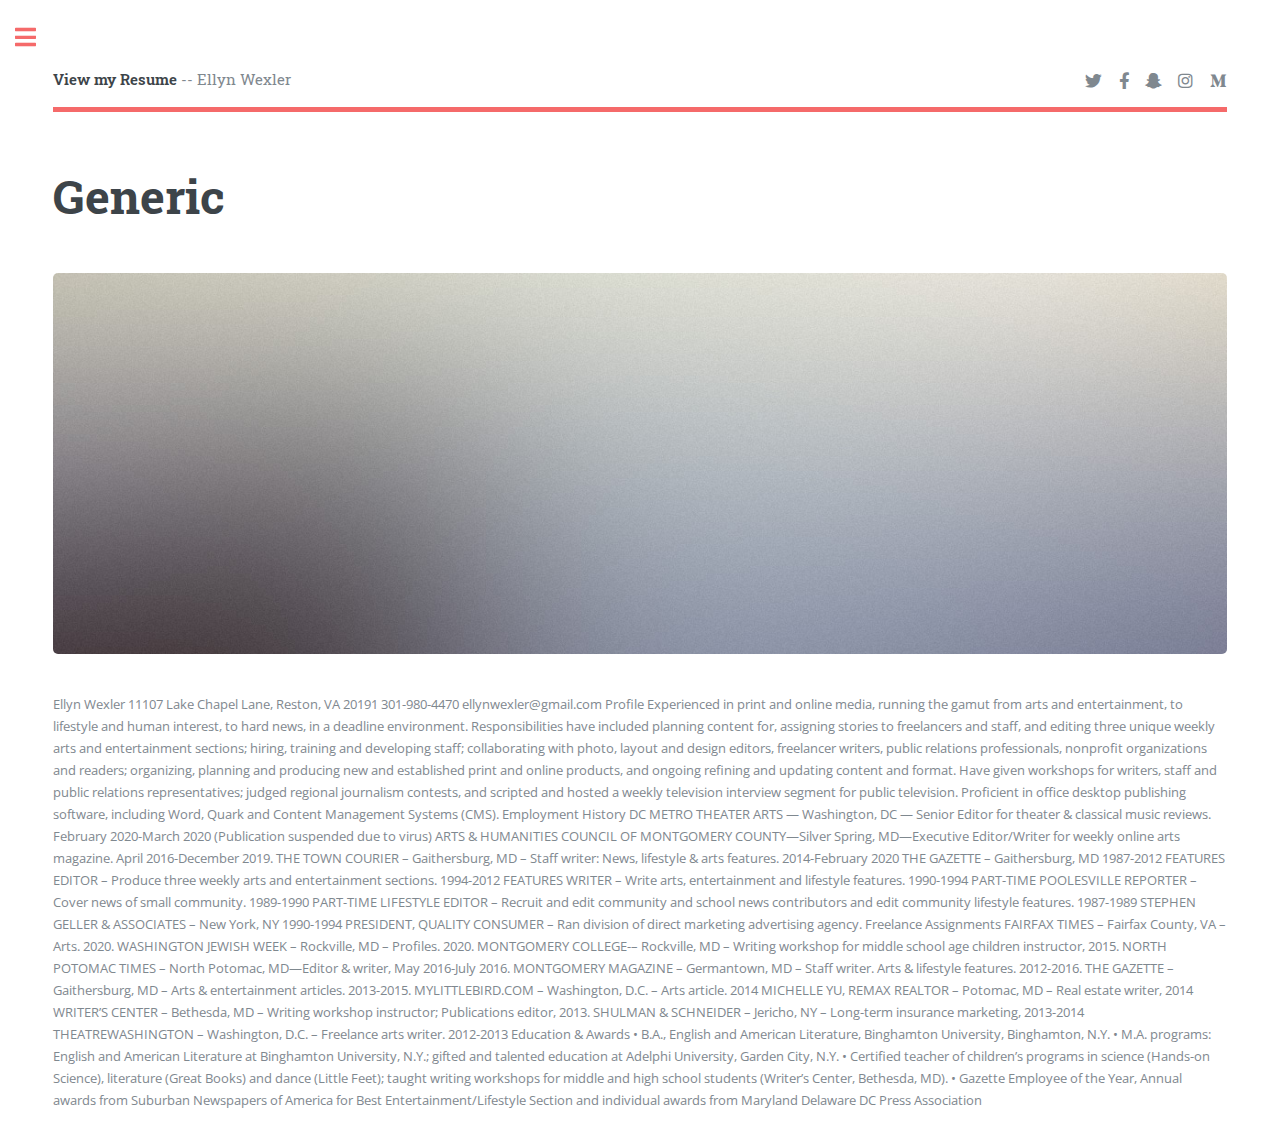
==== resume.html @ f00d59fd "add resume.html" ====
<!DOCTYPE HTML>
<!--
	Editorial by HTML5 UP
	html5up.net | @ajlkn
	Free for personal and commercial use under the CCA 3.0 license (html5up.net/license)
-->
<html>
	<head>
		<title>Ellyn Wexler's Resume</title>
		<meta charset="utf-8" />
		<meta name="viewport" content="width=device-width, initial-scale=1, user-scalable=no" />
		<link rel="stylesheet" href="assets/css/main.css" />
	</head>
	<body class="is-preload">

		<!-- Wrapper -->
			<div id="wrapper">

				<!-- Main -->
					<div id="main">
						<div class="inner">

							<!-- Header -->
								<header id="header">
									<a href="index.html" class="logo"><strong>View my Resume</strong> -- Ellyn Wexler</a>
									<ul class="icons">
										<li><a href="#" class="icon brands fa-twitter"><span class="label">Twitter</span></a></li>
										<li><a href="#" class="icon brands fa-facebook-f"><span class="label">Facebook</span></a></li>
										<li><a href="#" class="icon brands fa-snapchat-ghost"><span class="label">Snapchat</span></a></li>
										<li><a href="#" class="icon brands fa-instagram"><span class="label">Instagram</span></a></li>
										<li><a href="#" class="icon brands fa-medium-m"><span class="label">Medium</span></a></li>
									</ul>
								</header>

							<!-- Content -->
								<section>
									<header class="main">
										<h1>Generic</h1>
									</header>

									<span class="image main"><img src="images/pic11.jpg" alt="" /></span>

									Ellyn Wexler
									11107 Lake Chapel Lane, Reston, VA 20191
									301-980-4470
									ellynwexler@gmail.com

									Profile
									Experienced in print and online media, running the gamut from arts and entertainment, to lifestyle and human interest, to hard news, in a deadline environment. Responsibilities have included planning content for, assigning stories to freelancers and staff, and editing three unique weekly arts and entertainment sections; hiring, training and developing staff; collaborating with photo, layout and design editors, freelancer writers, public relations professionals, nonprofit organizations and readers; organizing, planning and producing new and established print and online products, and ongoing refining and updating content and format. Have given workshops for writers, staff and public relations representatives; judged regional journalism contests, and scripted and hosted a weekly television interview segment for public television. Proficient in office desktop publishing software, including Word, Quark and Content Management Systems (CMS). 
									Employment History
									DC METRO THEATER ARTS — Washington, DC — Senior Editor for theater & classical music reviews. February 2020-March 2020 (Publication suspended due to virus)
									ARTS & HUMANITIES COUNCIL OF MONTGOMERY COUNTY—Silver Spring, MD—Executive Editor/Writer for weekly online arts magazine. April 2016-December 2019.
									THE TOWN COURIER – Gaithersburg, MD – Staff writer: News, lifestyle & arts features. 2014-February 2020
									THE GAZETTE – Gaithersburg, MD 1987-2012 
									FEATURES EDITOR – Produce three weekly arts and entertainment sections. 1994-2012
									FEATURES WRITER – Write arts, entertainment and lifestyle features. 1990-1994
									PART-TIME POOLESVILLE REPORTER – Cover news of small community. 1989-1990
									PART-TIME LIFESTYLE EDITOR – Recruit and edit community and school news contributors and edit community lifestyle features. 1987-1989
									STEPHEN GELLER & ASSOCIATES – New York, NY 1990-1994 
									PRESIDENT, QUALITY CONSUMER – Ran division of direct marketing advertising agency.

									Freelance Assignments
									FAIRFAX TIMES – Fairfax County, VA – Arts. 2020.
									WASHINGTON JEWISH WEEK – Rockville, MD – Profiles. 2020.
									MONTGOMERY COLLEGE-– Rockville, MD – Writing workshop for middle school age children instructor, 2015.
									NORTH POTOMAC TIMES – North Potomac, MD—Editor & writer, May 2016-July 2016.
									MONTGOMERY MAGAZINE – Germantown, MD – Staff writer. Arts & lifestyle features. 2012-2016.
									THE GAZETTE – Gaithersburg, MD – Arts & entertainment articles. 2013-2015.
									MYLITTLEBIRD.COM – Washington, D.C. – Arts article. 2014
									MICHELLE YU, REMAX REALTOR – Potomac, MD – Real estate writer, 2014
									WRITER’S CENTER – Bethesda, MD – Writing workshop instructor; Publications editor, 2013.
									SHULMAN & SCHNEIDER – Jericho, NY – Long-term insurance marketing, 2013-2014
									THEATREWASHINGTON – Washington, D.C. – Freelance arts writer. 2012-2013

									Education & Awards
									•	B.A., English and American Literature, Binghamton University, Binghamton, N.Y.
									•	M.A. programs: English and American Literature at Binghamton University, N.Y.; gifted and talented education at Adelphi University, Garden City, N.Y.
									•	Certified teacher of children’s programs in science (Hands-on Science), literature (Great Books) and dance (Little Feet); taught writing workshops for middle and high school students (Writer’s Center, Bethesda, MD).
									•	Gazette Employee of the Year, Annual awards from Suburban Newspapers of America for Best Entertainment/Lifestyle Section and individual awards from Maryland Delaware DC Press Association 

								</section>

						</div>
					</div>

				<!-- Sidebar -->
					<div id="sidebar">
						<div class="inner">

							<!-- Search -->
								<section id="search" class="alt">
									<form method="post" action="#">
										<input type="text" name="query" id="query" placeholder="Search" />
									</form>
								</section>

							<!-- Menu -->
								<nav id="menu">
									<header class="major">
										<h2>Menu</h2>
									</header>
									<ul>
										<li><a href="index.html">Homepage</a></li>
										<li><a href="generic.html">Generic</a></li>
										<li><a href="elements.html">Elements</a></li>
										<li>
											<span class="opener">Submenu</span>
											<ul>
												<li><a href="#">Lorem Dolor</a></li>
												<li><a href="#">Ipsum Adipiscing</a></li>
												<li><a href="#">Tempus Magna</a></li>
												<li><a href="#">Feugiat Veroeros</a></li>
											</ul>
										</li>
										<li><a href="#">Etiam Dolore</a></li>
										<li><a href="#">Adipiscing</a></li>
										<li>
											<span class="opener">Another Submenu</span>
											<ul>
												<li><a href="#">Lorem Dolor</a></li>
												<li><a href="#">Ipsum Adipiscing</a></li>
												<li><a href="#">Tempus Magna</a></li>
												<li><a href="#">Feugiat Veroeros</a></li>
											</ul>
										</li>
										<li><a href="#">Maximus Erat</a></li>
										<li><a href="#">Sapien Mauris</a></li>
										<li><a href="#">Amet Lacinia</a></li>
									</ul>
								</nav>

							<!-- Section -->
								<section>
									<header class="major">
										<h2>Ante interdum</h2>
									</header>
									<div class="mini-posts">
										<article>
											<a href="#" class="image"><img src="images/pic07.jpg" alt="" /></a>
											<p>Aenean ornare velit lacus, ac varius enim lorem ullamcorper dolore aliquam.</p>
										</article>
										<article>
											<a href="#" class="image"><img src="images/pic08.jpg" alt="" /></a>
											<p>Aenean ornare velit lacus, ac varius enim lorem ullamcorper dolore aliquam.</p>
										</article>
										<article>
											<a href="#" class="image"><img src="images/pic09.jpg" alt="" /></a>
											<p>Aenean ornare velit lacus, ac varius enim lorem ullamcorper dolore aliquam.</p>
										</article>
									</div>
									<ul class="actions">
										<li><a href="#" class="button">More</a></li>
									</ul>
								</section>

							<!-- Section -->
								<section>
									<header class="major">
										<h2>Get in touch</h2>
									</header>
									<p>Sed varius enim lorem ullamcorper dolore aliquam aenean ornare velit lacus, ac varius enim lorem ullamcorper dolore. Proin sed aliquam facilisis ante interdum. Sed nulla amet lorem feugiat tempus aliquam.</p>
									<ul class="contact">
										<li class="icon solid fa-envelope"><a href="#">information@untitled.tld</a></li>
										<li class="icon solid fa-phone">(000) 000-0000</li>
										<li class="icon solid fa-home">1234 Somewhere Road #8254<br />
										Nashville, TN 00000-0000</li>
									</ul>
								</section>

							<!-- Footer -->
								<footer id="footer">
									<p class="copyright">&copy; Untitled. All rights reserved. Demo Images: <a href="https://unsplash.com">Unsplash</a>. Design: <a href="https://html5up.net">HTML5 UP</a>.</p>
								</footer>

						</div>
					</div>

			</div>

		<!-- Scripts -->
			<script src="assets/js/jquery.min.js"></script>
			<script src="assets/js/browser.min.js"></script>
			<script src="assets/js/breakpoints.min.js"></script>
			<script src="assets/js/util.js"></script>
			<script src="assets/js/main.js"></script>

	</body>
</html>
---- assets/css/main.css ----
@import url(fontawesome-all.min.css);
@import url("https://fonts.googleapis.com/css?family=Open+Sans:400,600,400italic,600italic|Roboto+Slab:400,700");
/*
	Editorial by HTML5 UP
	html5up.net | @ajlkn
	Free for personal and commercial use under the CCA 3.0 license (html5up.net/license)
*/
html, body, div, span, applet, object,
iframe, h1, h2, h3, h4, h5, h6, p, blockquote,
pre, a, abbr, acronym, address, big, cite,
code, del, dfn, em, img, ins, kbd, q, s, samp,
small, strike, strong, sub, sup, tt, var, b,
u, i, center, dl, dt, dd, ol, ul, li, fieldset,
form, label, legend, table, caption, tbody,
tfoot, thead, tr, th, td, article, aside,
canvas, details, embed, figure, figcaption,
footer, header, hgroup, menu, nav, output, ruby,
section, summary, time, mark, audio, video {
  margin: 0;
  padding: 0;
  border: 0;
  font-size: 100%;
  font: inherit;
  vertical-align: baseline; }

article, aside, details, figcaption, figure,
footer, header, hgroup, menu, nav, section {
  display: block; }

body {
  line-height: 1; }

ol, ul {
  list-style: none; }

blockquote, q {
  quotes: none; }
  blockquote:before, blockquote:after, q:before, q:after {
    content: '';
    content: none; }

table {
  border-collapse: collapse;
  border-spacing: 0; }

body {
  -webkit-text-size-adjust: none; }

mark {
  background-color: transparent;
  color: inherit; }

input::-moz-focus-inner {
  border: 0;
  padding: 0; }

input, select, textarea {
  -moz-appearance: none;
  -webkit-appearance: none;
  -ms-appearance: none;
  appearance: none; }

/* Basic */
@-ms-viewport {
  width: device-width; }

body {
  -ms-overflow-style: scrollbar; }

@media screen and (max-width: 480px) {
  html, body {
    min-width: 320px; } }

html {
  box-sizing: border-box; }

*, *:before, *:after {
  box-sizing: inherit; }

body {
  background: #ffffff; }
  body.is-preload *, body.is-preload *:before, body.is-preload *:after, body.is-resizing *, body.is-resizing *:before, body.is-resizing *:after {
    -moz-animation: none !important;
    -webkit-animation: none !important;
    -ms-animation: none !important;
    animation: none !important;
    -moz-transition: none !important;
    -webkit-transition: none !important;
    -ms-transition: none !important;
    transition: none !important; }

/* Type */
body, input, select, textarea {
  color: #7f888f;
  font-family: "Open Sans", sans-serif;
  font-size: 13pt;
  font-weight: 400;
  line-height: 1.65; }
  @media screen and (max-width: 1680px) {
    body, input, select, textarea {
      font-size: 11pt; } }
  @media screen and (max-width: 1280px) {
    body, input, select, textarea {
      font-size: 10pt; } }
  @media screen and (max-width: 360px) {
    body, input, select, textarea {
      font-size: 9pt; } }

a {
  -moz-transition: color 0.2s ease-in-out, border-bottom-color 0.2s ease-in-out;
  -webkit-transition: color 0.2s ease-in-out, border-bottom-color 0.2s ease-in-out;
  -ms-transition: color 0.2s ease-in-out, border-bottom-color 0.2s ease-in-out;
  transition: color 0.2s ease-in-out, border-bottom-color 0.2s ease-in-out;
  border-bottom: dotted 1px;
  color: #f56a6a;
  text-decoration: none; }
  a:hover {
    border-bottom-color: #f56a6a;
    color: #f56a6a !important; }
    a:hover strong {
      color: inherit; }

strong, b {
  color: #3d4449;
  font-weight: 600; }

em, i {
  font-style: italic; }

p {
  margin: 0 0 2em 0; }

h1, h2, h3, h4, h5, h6 {
  color: #3d4449;
  font-family: "Roboto Slab", serif;
  font-weight: 700;
  line-height: 1.5;
  margin: 0 0 1em 0; }
  h1 a, h2 a, h3 a, h4 a, h5 a, h6 a {
    color: inherit;
    text-decoration: none;
    border-bottom: 0; }

h1 {
  font-size: 4em;
  margin: 0 0 0.5em 0;
  line-height: 1.3; }

h2 {
  font-size: 1.75em; }

h3 {
  font-size: 1.25em; }

h4 {
  font-size: 1.1em; }

h5 {
  font-size: 0.9em; }

h6 {
  font-size: 0.7em; }

@media screen and (max-width: 1680px) {
  h1 {
    font-size: 3.5em; } }

@media screen and (max-width: 980px) {
  h1 {
    font-size: 3.25em; } }

@media screen and (max-width: 736px) {
  h1 {
    font-size: 2em;
    line-height: 1.4; }
  h2 {
    font-size: 1.5em; } }

sub {
  font-size: 0.8em;
  position: relative;
  top: 0.5em; }

sup {
  font-size: 0.8em;
  position: relative;
  top: -0.5em; }

blockquote {
  border-left: solid 3px rgba(210, 215, 217, 0.75);
  font-style: italic;
  margin: 0 0 2em 0;
  padding: 0.5em 0 0.5em 2em; }

code {
  background: rgba(230, 235, 237, 0.25);
  border-radius: 0.375em;
  border: solid 1px rgba(210, 215, 217, 0.75);
  font-family: "Courier New", monospace;
  font-size: 0.9em;
  margin: 0 0.25em;
  padding: 0.25em 0.65em; }

pre {
  -webkit-overflow-scrolling: touch;
  font-family: "Courier New", monospace;
  font-size: 0.9em;
  margin: 0 0 2em 0; }
  pre code {
    display: block;
    line-height: 1.75;
    padding: 1em 1.5em;
    overflow-x: auto; }

hr {
  border: 0;
  border-bottom: solid 1px rgba(210, 215, 217, 0.75);
  margin: 2em 0; }
  hr.major {
    margin: 3em 0; }

.align-left {
  text-align: left; }

.align-center {
  text-align: center; }

.align-right {
  text-align: right; }

/* Row */
.row {
  display: flex;
  flex-wrap: wrap;
  box-sizing: border-box;
  align-items: stretch; }
  .row > * {
    box-sizing: border-box; }
  .row.gtr-uniform > * > :last-child {
    margin-bottom: 0; }
  .row.aln-left {
    justify-content: flex-start; }
  .row.aln-center {
    justify-content: center; }
  .row.aln-right {
    justify-content: flex-end; }
  .row.aln-top {
    align-items: flex-start; }
  .row.aln-middle {
    align-items: center; }
  .row.aln-bottom {
    align-items: flex-end; }
  .row > .imp {
    order: -1; }
  .row > .col-1 {
    width: 8.33333%; }
  .row > .off-1 {
    margin-left: 8.33333%; }
  .row > .col-2 {
    width: 16.66667%; }
  .row > .off-2 {
    margin-left: 16.66667%; }
  .row > .col-3 {
    width: 25%; }
  .row > .off-3 {
    margin-left: 25%; }
  .row > .col-4 {
    width: 33.33333%; }
  .row > .off-4 {
    margin-left: 33.33333%; }
  .row > .col-5 {
    width: 41.66667%; }
  .row > .off-5 {
    margin-left: 41.66667%; }
  .row > .col-6 {
    width: 50%; }
  .row > .off-6 {
    margin-left: 50%; }
  .row > .col-7 {
    width: 58.33333%; }
  .row > .off-7 {
    margin-left: 58.33333%; }
  .row > .col-8 {
    width: 66.66667%; }
  .row > .off-8 {
    margin-left: 66.66667%; }
  .row > .col-9 {
    width: 75%; }
  .row > .off-9 {
    margin-left: 75%; }
  .row > .col-10 {
    width: 83.33333%; }
  .row > .off-10 {
    margin-left: 83.33333%; }
  .row > .col-11 {
    width: 91.66667%; }
  .row > .off-11 {
    margin-left: 91.66667%; }
  .row > .col-12 {
    width: 100%; }
  .row > .off-12 {
    margin-left: 100%; }
  .row.gtr-0 {
    margin-top: 0;
    margin-left: 0em; }
    .row.gtr-0 > * {
      padding: 0 0 0 0em; }
    .row.gtr-0.gtr-uniform {
      margin-top: 0em; }
      .row.gtr-0.gtr-uniform > * {
        padding-top: 0em; }
  .row.gtr-25 {
    margin-top: 0;
    margin-left: -0.375em; }
    .row.gtr-25 > * {
      padding: 0 0 0 0.375em; }
    .row.gtr-25.gtr-uniform {
      margin-top: -0.375em; }
      .row.gtr-25.gtr-uniform > * {
        padding-top: 0.375em; }
  .row.gtr-50 {
    margin-top: 0;
    margin-left: -0.75em; }
    .row.gtr-50 > * {
      padding: 0 0 0 0.75em; }
    .row.gtr-50.gtr-uniform {
      margin-top: -0.75em; }
      .row.gtr-50.gtr-uniform > * {
        padding-top: 0.75em; }
  .row {
    margin-top: 0;
    margin-left: -1.5em; }
    .row > * {
      padding: 0 0 0 1.5em; }
    .row.gtr-uniform {
      margin-top: -1.5em; }
      .row.gtr-uniform > * {
        padding-top: 1.5em; }
  .row.gtr-150 {
    margin-top: 0;
    margin-left: -2.25em; }
    .row.gtr-150 > * {
      padding: 0 0 0 2.25em; }
    .row.gtr-150.gtr-uniform {
      margin-top: -2.25em; }
      .row.gtr-150.gtr-uniform > * {
        padding-top: 2.25em; }
  .row.gtr-200 {
    margin-top: 0;
    margin-left: -3em; }
    .row.gtr-200 > * {
      padding: 0 0 0 3em; }
    .row.gtr-200.gtr-uniform {
      margin-top: -3em; }
      .row.gtr-200.gtr-uniform > * {
        padding-top: 3em; }
  @media screen and (max-width: 1680px) {
    .row {
      display: flex;
      flex-wrap: wrap;
      box-sizing: border-box;
      align-items: stretch; }
      .row > * {
        box-sizing: border-box; }
      .row.gtr-uniform > * > :last-child {
        margin-bottom: 0; }
      .row.aln-left {
        justify-content: flex-start; }
      .row.aln-center {
        justify-content: center; }
      .row.aln-right {
        justify-content: flex-end; }
      .row.aln-top {
        align-items: flex-start; }
      .row.aln-middle {
        align-items: center; }
      .row.aln-bottom {
        align-items: flex-end; }
      .row > .imp-xlarge {
        order: -1; }
      .row > .col-1-xlarge {
        width: 8.33333%; }
      .row > .off-1-xlarge {
        margin-left: 8.33333%; }
      .row > .col-2-xlarge {
        width: 16.66667%; }
      .row > .off-2-xlarge {
        margin-left: 16.66667%; }
      .row > .col-3-xlarge {
        width: 25%; }
      .row > .off-3-xlarge {
        margin-left: 25%; }
      .row > .col-4-xlarge {
        width: 33.33333%; }
      .row > .off-4-xlarge {
        margin-left: 33.33333%; }
      .row > .col-5-xlarge {
        width: 41.66667%; }
      .row > .off-5-xlarge {
        margin-left: 41.66667%; }
      .row > .col-6-xlarge {
        width: 50%; }
      .row > .off-6-xlarge {
        margin-left: 50%; }
      .row > .col-7-xlarge {
        width: 58.33333%; }
      .row > .off-7-xlarge {
        margin-left: 58.33333%; }
      .row > .col-8-xlarge {
        width: 66.66667%; }
      .row > .off-8-xlarge {
        margin-left: 66.66667%; }
      .row > .col-9-xlarge {
        width: 75%; }
      .row > .off-9-xlarge {
        margin-left: 75%; }
      .row > .col-10-xlarge {
        width: 83.33333%; }
      .row > .off-10-xlarge {
        margin-left: 83.33333%; }
      .row > .col-11-xlarge {
        width: 91.66667%; }
      .row > .off-11-xlarge {
        margin-left: 91.66667%; }
      .row > .col-12-xlarge {
        width: 100%; }
      .row > .off-12-xlarge {
        margin-left: 100%; }
      .row.gtr-0 {
        margin-top: 0;
        margin-left: 0em; }
        .row.gtr-0 > * {
          padding: 0 0 0 0em; }
        .row.gtr-0.gtr-uniform {
          margin-top: 0em; }
          .row.gtr-0.gtr-uniform > * {
            padding-top: 0em; }
      .row.gtr-25 {
        margin-top: 0;
        margin-left: -0.375em; }
        .row.gtr-25 > * {
          padding: 0 0 0 0.375em; }
        .row.gtr-25.gtr-uniform {
          margin-top: -0.375em; }
          .row.gtr-25.gtr-uniform > * {
            padding-top: 0.375em; }
      .row.gtr-50 {
        margin-top: 0;
        margin-left: -0.75em; }
        .row.gtr-50 > * {
          padding: 0 0 0 0.75em; }
        .row.gtr-50.gtr-uniform {
          margin-top: -0.75em; }
          .row.gtr-50.gtr-uniform > * {
            padding-top: 0.75em; }
      .row {
        margin-top: 0;
        margin-left: -1.5em; }
        .row > * {
          padding: 0 0 0 1.5em; }
        .row.gtr-uniform {
          margin-top: -1.5em; }
          .row.gtr-uniform > * {
            padding-top: 1.5em; }
      .row.gtr-150 {
        margin-top: 0;
        margin-left: -2.25em; }
        .row.gtr-150 > * {
          padding: 0 0 0 2.25em; }
        .row.gtr-150.gtr-uniform {
          margin-top: -2.25em; }
          .row.gtr-150.gtr-uniform > * {
            padding-top: 2.25em; }
      .row.gtr-200 {
        margin-top: 0;
        margin-left: -3em; }
        .row.gtr-200 > * {
          padding: 0 0 0 3em; }
        .row.gtr-200.gtr-uniform {
          margin-top: -3em; }
          .row.gtr-200.gtr-uniform > * {
            padding-top: 3em; } }
  @media screen and (max-width: 1280px) {
    .row {
      display: flex;
      flex-wrap: wrap;
      box-sizing: border-box;
      align-items: stretch; }
      .row > * {
        box-sizing: border-box; }
      .row.gtr-uniform > * > :last-child {
        margin-bottom: 0; }
      .row.aln-left {
        justify-content: flex-start; }
      .row.aln-center {
        justify-content: center; }
      .row.aln-right {
        justify-content: flex-end; }
      .row.aln-top {
        align-items: flex-start; }
      .row.aln-middle {
        align-items: center; }
      .row.aln-bottom {
        align-items: flex-end; }
      .row > .imp-large {
        order: -1; }
      .row > .col-1-large {
        width: 8.33333%; }
      .row > .off-1-large {
        margin-left: 8.33333%; }
      .row > .col-2-large {
        width: 16.66667%; }
      .row > .off-2-large {
        margin-left: 16.66667%; }
      .row > .col-3-large {
        width: 25%; }
      .row > .off-3-large {
        margin-left: 25%; }
      .row > .col-4-large {
        width: 33.33333%; }
      .row > .off-4-large {
        margin-left: 33.33333%; }
      .row > .col-5-large {
        width: 41.66667%; }
      .row > .off-5-large {
        margin-left: 41.66667%; }
      .row > .col-6-large {
        width: 50%; }
      .row > .off-6-large {
        margin-left: 50%; }
      .row > .col-7-large {
        width: 58.33333%; }
      .row > .off-7-large {
        margin-left: 58.33333%; }
      .row > .col-8-large {
        width: 66.66667%; }
      .row > .off-8-large {
        margin-left: 66.66667%; }
      .row > .col-9-large {
        width: 75%; }
      .row > .off-9-large {
        margin-left: 75%; }
      .row > .col-10-large {
        width: 83.33333%; }
      .row > .off-10-large {
        margin-left: 83.33333%; }
      .row > .col-11-large {
        width: 91.66667%; }
      .row > .off-11-large {
        margin-left: 91.66667%; }
      .row > .col-12-large {
        width: 100%; }
      .row > .off-12-large {
        margin-left: 100%; }
      .row.gtr-0 {
        margin-top: 0;
        margin-left: 0em; }
        .row.gtr-0 > * {
          padding: 0 0 0 0em; }
        .row.gtr-0.gtr-uniform {
          margin-top: 0em; }
          .row.gtr-0.gtr-uniform > * {
            padding-top: 0em; }
      .row.gtr-25 {
        margin-top: 0;
        margin-left: -0.375em; }
        .row.gtr-25 > * {
          padding: 0 0 0 0.375em; }
        .row.gtr-25.gtr-uniform {
          margin-top: -0.375em; }
          .row.gtr-25.gtr-uniform > * {
            padding-top: 0.375em; }
      .row.gtr-50 {
        margin-top: 0;
        margin-left: -0.75em; }
        .row.gtr-50 > * {
          padding: 0 0 0 0.75em; }
        .row.gtr-50.gtr-uniform {
          margin-top: -0.75em; }
          .row.gtr-50.gtr-uniform > * {
            padding-top: 0.75em; }
      .row {
        margin-top: 0;
        margin-left: -1.5em; }
        .row > * {
          padding: 0 0 0 1.5em; }
        .row.gtr-uniform {
          margin-top: -1.5em; }
          .row.gtr-uniform > * {
            padding-top: 1.5em; }
      .row.gtr-150 {
        margin-top: 0;
        margin-left: -2.25em; }
        .row.gtr-150 > * {
          padding: 0 0 0 2.25em; }
        .row.gtr-150.gtr-uniform {
          margin-top: -2.25em; }
          .row.gtr-150.gtr-uniform > * {
            padding-top: 2.25em; }
      .row.gtr-200 {
        margin-top: 0;
        margin-left: -3em; }
        .row.gtr-200 > * {
          padding: 0 0 0 3em; }
        .row.gtr-200.gtr-uniform {
          margin-top: -3em; }
          .row.gtr-200.gtr-uniform > * {
            padding-top: 3em; } }
  @media screen and (max-width: 980px) {
    .row {
      display: flex;
      flex-wrap: wrap;
      box-sizing: border-box;
      align-items: stretch; }
      .row > * {
        box-sizing: border-box; }
      .row.gtr-uniform > * > :last-child {
        margin-bottom: 0; }
      .row.aln-left {
        justify-content: flex-start; }
      .row.aln-center {
        justify-content: center; }
      .row.aln-right {
        justify-content: flex-end; }
      .row.aln-top {
        align-items: flex-start; }
      .row.aln-middle {
        align-items: center; }
      .row.aln-bottom {
        align-items: flex-end; }
      .row > .imp-medium {
        order: -1; }
      .row > .col-1-medium {
        width: 8.33333%; }
      .row > .off-1-medium {
        margin-left: 8.33333%; }
      .row > .col-2-medium {
        width: 16.66667%; }
      .row > .off-2-medium {
        margin-left: 16.66667%; }
      .row > .col-3-medium {
        width: 25%; }
      .row > .off-3-medium {
        margin-left: 25%; }
      .row > .col-4-medium {
        width: 33.33333%; }
      .row > .off-4-medium {
        margin-left: 33.33333%; }
      .row > .col-5-medium {
        width: 41.66667%; }
      .row > .off-5-medium {
        margin-left: 41.66667%; }
      .row > .col-6-medium {
        width: 50%; }
      .row > .off-6-medium {
        margin-left: 50%; }
      .row > .col-7-medium {
        width: 58.33333%; }
      .row > .off-7-medium {
        margin-left: 58.33333%; }
      .row > .col-8-medium {
        width: 66.66667%; }
      .row > .off-8-medium {
        margin-left: 66.66667%; }
      .row > .col-9-medium {
        width: 75%; }
      .row > .off-9-medium {
        margin-left: 75%; }
      .row > .col-10-medium {
        width: 83.33333%; }
      .row > .off-10-medium {
        margin-left: 83.33333%; }
      .row > .col-11-medium {
        width: 91.66667%; }
      .row > .off-11-medium {
        margin-left: 91.66667%; }
      .row > .col-12-medium {
        width: 100%; }
      .row > .off-12-medium {
        margin-left: 100%; }
      .row.gtr-0 {
        margin-top: 0;
        margin-left: 0em; }
        .row.gtr-0 > * {
          padding: 0 0 0 0em; }
        .row.gtr-0.gtr-uniform {
          margin-top: 0em; }
          .row.gtr-0.gtr-uniform > * {
            padding-top: 0em; }
      .row.gtr-25 {
        margin-top: 0;
        margin-left: -0.375em; }
        .row.gtr-25 > * {
          padding: 0 0 0 0.375em; }
        .row.gtr-25.gtr-uniform {
          margin-top: -0.375em; }
          .row.gtr-25.gtr-uniform > * {
            padding-top: 0.375em; }
      .row.gtr-50 {
        margin-top: 0;
        margin-left: -0.75em; }
        .row.gtr-50 > * {
          padding: 0 0 0 0.75em; }
        .row.gtr-50.gtr-uniform {
          margin-top: -0.75em; }
          .row.gtr-50.gtr-uniform > * {
            padding-top: 0.75em; }
      .row {
        margin-top: 0;
        margin-left: -1.5em; }
        .row > * {
          padding: 0 0 0 1.5em; }
        .row.gtr-uniform {
          margin-top: -1.5em; }
          .row.gtr-uniform > * {
            padding-top: 1.5em; }
      .row.gtr-150 {
        margin-top: 0;
        margin-left: -2.25em; }
        .row.gtr-150 > * {
          padding: 0 0 0 2.25em; }
        .row.gtr-150.gtr-uniform {
          margin-top: -2.25em; }
          .row.gtr-150.gtr-uniform > * {
            padding-top: 2.25em; }
      .row.gtr-200 {
        margin-top: 0;
        margin-left: -3em; }
        .row.gtr-200 > * {
          padding: 0 0 0 3em; }
        .row.gtr-200.gtr-uniform {
          margin-top: -3em; }
          .row.gtr-200.gtr-uniform > * {
            padding-top: 3em; } }
  @media screen and (max-width: 736px) {
    .row {
      display: flex;
      flex-wrap: wrap;
      box-sizing: border-box;
      align-items: stretch; }
      .row > * {
        box-sizing: border-box; }
      .row.gtr-uniform > * > :last-child {
        margin-bottom: 0; }
      .row.aln-left {
        justify-content: flex-start; }
      .row.aln-center {
        justify-content: center; }
      .row.aln-right {
        justify-content: flex-end; }
      .row.aln-top {
        align-items: flex-start; }
      .row.aln-middle {
        align-items: center; }
      .row.aln-bottom {
        align-items: flex-end; }
      .row > .imp-small {
        order: -1; }
      .row > .col-1-small {
        width: 8.33333%; }
      .row > .off-1-small {
        margin-left: 8.33333%; }
      .row > .col-2-small {
        width: 16.66667%; }
      .row > .off-2-small {
        margin-left: 16.66667%; }
      .row > .col-3-small {
        width: 25%; }
      .row > .off-3-small {
        margin-left: 25%; }
      .row > .col-4-small {
        width: 33.33333%; }
      .row > .off-4-small {
        margin-left: 33.33333%; }
      .row > .col-5-small {
        width: 41.66667%; }
      .row > .off-5-small {
        margin-left: 41.66667%; }
      .row > .col-6-small {
        width: 50%; }
      .row > .off-6-small {
        margin-left: 50%; }
      .row > .col-7-small {
        width: 58.33333%; }
      .row > .off-7-small {
        margin-left: 58.33333%; }
      .row > .col-8-small {
        width: 66.66667%; }
      .row > .off-8-small {
        margin-left: 66.66667%; }
      .row > .col-9-small {
        width: 75%; }
      .row > .off-9-small {
        margin-left: 75%; }
      .row > .col-10-small {
        width: 83.33333%; }
      .row > .off-10-small {
        margin-left: 83.33333%; }
      .row > .col-11-small {
        width: 91.66667%; }
      .row > .off-11-small {
        margin-left: 91.66667%; }
      .row > .col-12-small {
        width: 100%; }
      .row > .off-12-small {
        margin-left: 100%; }
      .row.gtr-0 {
        margin-top: 0;
        margin-left: 0em; }
        .row.gtr-0 > * {
          padding: 0 0 0 0em; }
        .row.gtr-0.gtr-uniform {
          margin-top: 0em; }
          .row.gtr-0.gtr-uniform > * {
            padding-top: 0em; }
      .row.gtr-25 {
        margin-top: 0;
        margin-left: -0.375em; }
        .row.gtr-25 > * {
          padding: 0 0 0 0.375em; }
        .row.gtr-25.gtr-uniform {
          margin-top: -0.375em; }
          .row.gtr-25.gtr-uniform > * {
            padding-top: 0.375em; }
      .row.gtr-50 {
        margin-top: 0;
        margin-left: -0.75em; }
        .row.gtr-50 > * {
          padding: 0 0 0 0.75em; }
        .row.gtr-50.gtr-uniform {
          margin-top: -0.75em; }
          .row.gtr-50.gtr-uniform > * {
            padding-top: 0.75em; }
      .row {
        margin-top: 0;
        margin-left: -1.5em; }
        .row > * {
          padding: 0 0 0 1.5em; }
        .row.gtr-uniform {
          margin-top: -1.5em; }
          .row.gtr-uniform > * {
            padding-top: 1.5em; }
      .row.gtr-150 {
        margin-top: 0;
        margin-left: -2.25em; }
        .row.gtr-150 > * {
          padding: 0 0 0 2.25em; }
        .row.gtr-150.gtr-uniform {
          margin-top: -2.25em; }
          .row.gtr-150.gtr-uniform > * {
            padding-top: 2.25em; }
      .row.gtr-200 {
        margin-top: 0;
        margin-left: -3em; }
        .row.gtr-200 > * {
          padding: 0 0 0 3em; }
        .row.gtr-200.gtr-uniform {
          margin-top: -3em; }
          .row.gtr-200.gtr-uniform > * {
            padding-top: 3em; } }
  @media screen and (max-width: 480px) {
    .row {
      display: flex;
      flex-wrap: wrap;
      box-sizing: border-box;
      align-items: stretch; }
      .row > * {
        box-sizing: border-box; }
      .row.gtr-uniform > * > :last-child {
        margin-bottom: 0; }
      .row.aln-left {
        justify-content: flex-start; }
      .row.aln-center {
        justify-content: center; }
      .row.aln-right {
        justify-content: flex-end; }
      .row.aln-top {
        align-items: flex-start; }
      .row.aln-middle {
        align-items: center; }
      .row.aln-bottom {
        align-items: flex-end; }
      .row > .imp-xsmall {
        order: -1; }
      .row > .col-1-xsmall {
        width: 8.33333%; }
      .row > .off-1-xsmall {
        margin-left: 8.33333%; }
      .row > .col-2-xsmall {
        width: 16.66667%; }
      .row > .off-2-xsmall {
        margin-left: 16.66667%; }
      .row > .col-3-xsmall {
        width: 25%; }
      .row > .off-3-xsmall {
        margin-left: 25%; }
      .row > .col-4-xsmall {
        width: 33.33333%; }
      .row > .off-4-xsmall {
        margin-left: 33.33333%; }
      .row > .col-5-xsmall {
        width: 41.66667%; }
      .row > .off-5-xsmall {
        margin-left: 41.66667%; }
      .row > .col-6-xsmall {
        width: 50%; }
      .row > .off-6-xsmall {
        margin-left: 50%; }
      .row > .col-7-xsmall {
        width: 58.33333%; }
      .row > .off-7-xsmall {
        margin-left: 58.33333%; }
      .row > .col-8-xsmall {
        width: 66.66667%; }
      .row > .off-8-xsmall {
        margin-left: 66.66667%; }
      .row > .col-9-xsmall {
        width: 75%; }
      .row > .off-9-xsmall {
        margin-left: 75%; }
      .row > .col-10-xsmall {
        width: 83.33333%; }
      .row > .off-10-xsmall {
        margin-left: 83.33333%; }
      .row > .col-11-xsmall {
        width: 91.66667%; }
      .row > .off-11-xsmall {
        margin-left: 91.66667%; }
      .row > .col-12-xsmall {
        width: 100%; }
      .row > .off-12-xsmall {
        margin-left: 100%; }
      .row.gtr-0 {
        margin-top: 0;
        margin-left: 0em; }
        .row.gtr-0 > * {
          padding: 0 0 0 0em; }
        .row.gtr-0.gtr-uniform {
          margin-top: 0em; }
          .row.gtr-0.gtr-uniform > * {
            padding-top: 0em; }
      .row.gtr-25 {
        margin-top: 0;
        margin-left: -0.375em; }
        .row.gtr-25 > * {
          padding: 0 0 0 0.375em; }
        .row.gtr-25.gtr-uniform {
          margin-top: -0.375em; }
          .row.gtr-25.gtr-uniform > * {
            padding-top: 0.375em; }
      .row.gtr-50 {
        margin-top: 0;
        margin-left: -0.75em; }
        .row.gtr-50 > * {
          padding: 0 0 0 0.75em; }
        .row.gtr-50.gtr-uniform {
          margin-top: -0.75em; }
          .row.gtr-50.gtr-uniform > * {
            padding-top: 0.75em; }
      .row {
        margin-top: 0;
        margin-left: -1.5em; }
        .row > * {
          padding: 0 0 0 1.5em; }
        .row.gtr-uniform {
          margin-top: -1.5em; }
          .row.gtr-uniform > * {
            padding-top: 1.5em; }
      .row.gtr-150 {
        margin-top: 0;
        margin-left: -2.25em; }
        .row.gtr-150 > * {
          padding: 0 0 0 2.25em; }
        .row.gtr-150.gtr-uniform {
          margin-top: -2.25em; }
          .row.gtr-150.gtr-uniform > * {
            padding-top: 2.25em; }
      .row.gtr-200 {
        margin-top: 0;
        margin-left: -3em; }
        .row.gtr-200 > * {
          padding: 0 0 0 3em; }
        .row.gtr-200.gtr-uniform {
          margin-top: -3em; }
          .row.gtr-200.gtr-uniform > * {
            padding-top: 3em; } }

/* Section/Article */
section.special, article.special {
  text-align: center; }

header p {
  font-family: "Roboto Slab", serif;
  font-size: 1em;
  font-weight: 400;
  letter-spacing: 0.075em;
  margin-top: -0.5em;
  text-transform: uppercase; }

header.major > :last-child {
  border-bottom: solid 3px #f56a6a;
  display: inline-block;
  margin: 0 0 2em 0;
  padding: 0 0.75em 0.5em 0; }

header.main > :last-child {
  margin: 0 0 1em 0; }

/* Form */
form {
  margin: 0 0 2em 0; }

label {
  color: #3d4449;
  display: block;
  font-size: 0.9em;
  font-weight: 600;
  margin: 0 0 1em 0; }

input[type="text"],
input[type="password"],
input[type="email"],
input[type="tel"],
input[type="search"],
input[type="url"],
select,
textarea {
  -moz-appearance: none;
  -webkit-appearance: none;
  -ms-appearance: none;
  appearance: none;
  background: #ffffff;
  border-radius: 0.375em;
  border: none;
  border: solid 1px rgba(210, 215, 217, 0.75);
  color: inherit;
  display: block;
  outline: 0;
  padding: 0 1em;
  text-decoration: none;
  width: 100%; }
  input[type="text"]:invalid,
  input[type="password"]:invalid,
  input[type="email"]:invalid,
  input[type="tel"]:invalid,
  input[type="search"]:invalid,
  input[type="url"]:invalid,
  select:invalid,
  textarea:invalid {
    box-shadow: none; }
  input[type="text"]:focus,
  input[type="password"]:focus,
  input[type="email"]:focus,
  input[type="tel"]:focus,
  input[type="search"]:focus,
  input[type="url"]:focus,
  select:focus,
  textarea:focus {
    border-color: #f56a6a;
    box-shadow: 0 0 0 1px #f56a6a; }

select {
  background-image: url("data:image/svg+xml;charset=utf8,%3Csvg xmlns='http://www.w3.org/2000/svg' width='40' height='40' preserveAspectRatio='none' viewBox='0 0 40 40'%3E%3Cpath d='M9.4,12.3l10.4,10.4l10.4-10.4c0.2-0.2,0.5-0.4,0.9-0.4c0.3,0,0.6,0.1,0.9,0.4l3.3,3.3c0.2,0.2,0.4,0.5,0.4,0.9 c0,0.4-0.1,0.6-0.4,0.9L20.7,31.9c-0.2,0.2-0.5,0.4-0.9,0.4c-0.3,0-0.6-0.1-0.9-0.4L4.3,17.3c-0.2-0.2-0.4-0.5-0.4-0.9 c0-0.4,0.1-0.6,0.4-0.9l3.3-3.3c0.2-0.2,0.5-0.4,0.9-0.4S9.1,12.1,9.4,12.3z' fill='rgba(210, 215, 217, 0.75)' /%3E%3C/svg%3E");
  background-size: 1.25em;
  background-repeat: no-repeat;
  background-position: calc(100% - 1em) center;
  height: 2.75em;
  padding-right: 2.75em;
  text-overflow: ellipsis; }
  select option {
    color: #3d4449;
    background: #ffffff; }
  select:focus::-ms-value {
    background-color: transparent; }
  select::-ms-expand {
    display: none; }

input[type="text"],
input[type="password"],
input[type="email"],
input[type="tel"],
input[type="search"],
input[type="url"],
select {
  height: 2.75em; }

textarea {
  padding: 0.75em 1em; }

input[type="checkbox"],
input[type="radio"] {
  -moz-appearance: none;
  -webkit-appearance: none;
  -ms-appearance: none;
  appearance: none;
  display: block;
  float: left;
  margin-right: -2em;
  opacity: 0;
  width: 1em;
  z-index: -1; }
  input[type="checkbox"] + label,
  input[type="radio"] + label {
    text-decoration: none;
    color: #7f888f;
    cursor: pointer;
    display: inline-block;
    font-size: 1em;
    font-weight: 400;
    padding-left: 2.4em;
    padding-right: 0.75em;
    position: relative; }
    input[type="checkbox"] + label:before,
    input[type="radio"] + label:before {
      -moz-osx-font-smoothing: grayscale;
      -webkit-font-smoothing: antialiased;
      display: inline-block;
      font-style: normal;
      font-variant: normal;
      text-rendering: auto;
      line-height: 1;
      text-transform: none !important;
      font-family: 'Font Awesome 5 Free';
      font-weight: 900; }
    input[type="checkbox"] + label:before,
    input[type="radio"] + label:before {
      background: #ffffff;
      border-radius: 0.375em;
      border: solid 1px rgba(210, 215, 217, 0.75);
      content: '';
      display: inline-block;
      font-size: 0.8em;
      height: 2.0625em;
      left: 0;
      line-height: 2.0625em;
      position: absolute;
      text-align: center;
      top: 0;
      width: 2.0625em; }
  input[type="checkbox"]:checked + label:before,
  input[type="radio"]:checked + label:before {
    background: #3d4449;
    border-color: #3d4449;
    color: #ffffff;
    content: '\f00c'; }
  input[type="checkbox"]:focus + label:before,
  input[type="radio"]:focus + label:before {
    border-color: #f56a6a;
    box-shadow: 0 0 0 1px #f56a6a; }

input[type="checkbox"] + label:before {
  border-radius: 0.375em; }

input[type="radio"] + label:before {
  border-radius: 100%; }

::-webkit-input-placeholder {
  color: #9fa3a6 !important;
  opacity: 1.0; }

:-moz-placeholder {
  color: #9fa3a6 !important;
  opacity: 1.0; }

::-moz-placeholder {
  color: #9fa3a6 !important;
  opacity: 1.0; }

:-ms-input-placeholder {
  color: #9fa3a6 !important;
  opacity: 1.0; }

/* Box */
.box {
  border-radius: 0.375em;
  border: solid 1px rgba(210, 215, 217, 0.75);
  margin-bottom: 2em;
  padding: 1.5em; }
  .box > :last-child,
  .box > :last-child > :last-child,
  .box > :last-child > :last-child > :last-child {
    margin-bottom: 0; }
  .box.alt {
    border: 0;
    border-radius: 0;
    padding: 0; }

/* Icon */
.icon {
  text-decoration: none;
  border-bottom: none;
  position: relative; }
  .icon:before {
    -moz-osx-font-smoothing: grayscale;
    -webkit-font-smoothing: antialiased;
    display: inline-block;
    font-style: normal;
    font-variant: normal;
    text-rendering: auto;
    line-height: 1;
    text-transform: none !important;
    font-family: 'Font Awesome 5 Free';
    font-weight: 400; }
  .icon > .label {
    display: none; }
  .icon:before {
    line-height: inherit; }
  .icon.solid:before {
    font-weight: 900; }
  .icon.brands:before {
    font-family: 'Font Awesome 5 Brands'; }

/* Image */
.image {
  border-radius: 0.375em;
  border: 0;
  display: inline-block;
  position: relative; }
  .image img {
    border-radius: 0.375em;
    display: block; }
  .image.left, .image.right {
    max-width: 40%; }
    .image.left img, .image.right img {
      width: 100%; }
  .image.left {
    float: left;
    padding: 0 1.5em 1em 0;
    top: 0.25em; }
  .image.right {
    float: right;
    padding: 0 0 1em 1.5em;
    top: 0.25em; }
  .image.fit {
    display: block;
    margin: 0 0 2em 0;
    width: 100%; }
    .image.fit img {
      width: 100%; }
  .image.main {
    display: block;
    margin: 0 0 3em 0;
    width: 100%; }
    .image.main img {
      width: 100%; }

a.image {
  overflow: hidden; }
  a.image img {
    -moz-transition: -moz-transform 0.2s ease;
    -webkit-transition: -webkit-transform 0.2s ease;
    -ms-transition: -ms-transform 0.2s ease;
    transition: transform 0.2s ease; }
  a.image:hover img {
    -moz-transform: scale(1.075);
    -webkit-transform: scale(1.075);
    -ms-transform: scale(1.075);
    transform: scale(1.075); }

/* List */
ol {
  list-style: decimal;
  margin: 0 0 2em 0;
  padding-left: 1.25em; }
  ol li {
    padding-left: 0.25em; }

ul {
  list-style: disc;
  margin: 0 0 2em 0;
  padding-left: 1em; }
  ul li {
    padding-left: 0.5em; }
  ul.alt {
    list-style: none;
    padding-left: 0; }
    ul.alt li {
      border-top: solid 1px rgba(210, 215, 217, 0.75);
      padding: 0.5em 0; }
      ul.alt li:first-child {
        border-top: 0;
        padding-top: 0; }

dl {
  margin: 0 0 2em 0; }
  dl dt {
    display: block;
    font-weight: 600;
    margin: 0 0 1em 0; }
  dl dd {
    margin-left: 2em; }

/* Actions */
ul.actions {
  display: -moz-flex;
  display: -webkit-flex;
  display: -ms-flex;
  display: flex;
  cursor: default;
  list-style: none;
  margin-left: -1em;
  padding-left: 0; }
  ul.actions li {
    padding: 0 0 0 1em;
    vertical-align: middle; }
  ul.actions.special {
    -moz-justify-content: center;
    -webkit-justify-content: center;
    -ms-justify-content: center;
    justify-content: center;
    width: 100%;
    margin-left: 0; }
    ul.actions.special li:first-child {
      padding-left: 0; }
  ul.actions.stacked {
    -moz-flex-direction: column;
    -webkit-flex-direction: column;
    -ms-flex-direction: column;
    flex-direction: column;
    margin-left: 0; }
    ul.actions.stacked li {
      padding: 1.3em 0 0 0; }
      ul.actions.stacked li:first-child {
        padding-top: 0; }
  ul.actions.fit {
    width: calc(100% + 1em); }
    ul.actions.fit li {
      -moz-flex-grow: 1;
      -webkit-flex-grow: 1;
      -ms-flex-grow: 1;
      flex-grow: 1;
      -moz-flex-shrink: 1;
      -webkit-flex-shrink: 1;
      -ms-flex-shrink: 1;
      flex-shrink: 1;
      width: 100%; }
      ul.actions.fit li > * {
        width: 100%; }
    ul.actions.fit.stacked {
      width: 100%; }

/* Icons */
ul.icons {
  cursor: default;
  list-style: none;
  padding-left: 0; }
  ul.icons li {
    display: inline-block;
    padding: 0 1em 0 0; }
    ul.icons li:last-child {
      padding-right: 0; }
    ul.icons li .icon {
      color: inherit; }
      ul.icons li .icon:before {
        font-size: 1.25em; }

/* Contact */
ul.contact {
  list-style: none;
  padding: 0; }
  ul.contact li {
    text-decoration: none;
    border-top: solid 1px rgba(210, 215, 217, 0.75);
    margin: 1.5em 0 0 0;
    padding: 1.5em 0 0 3em;
    position: relative; }
    ul.contact li:before {
      -moz-osx-font-smoothing: grayscale;
      -webkit-font-smoothing: antialiased;
      display: inline-block;
      font-style: normal;
      font-variant: normal;
      text-rendering: auto;
      line-height: 1;
      text-transform: none !important;
      font-family: 'Font Awesome 5 Free';
      font-weight: 400; }
    ul.contact li:before {
      color: #f56a6a;
      display: inline-block;
      font-size: 1.5em;
      height: 1.125em;
      left: 0;
      line-height: 1.125em;
      position: absolute;
      text-align: center;
      top: 1em;
      width: 1.5em; }
    ul.contact li:first-child {
      border-top: 0;
      margin-top: 0;
      padding-top: 0; }
      ul.contact li:first-child:before {
        top: 0; }
    ul.contact li a {
      color: inherit; }

/* Pagination */
ul.pagination {
  cursor: default;
  list-style: none;
  padding-left: 0; }
  ul.pagination li {
    display: inline-block;
    padding-left: 0;
    vertical-align: middle; }
    ul.pagination li > .page {
      -moz-transition: background-color 0.2s ease-in-out, color 0.2s ease-in-out;
      -webkit-transition: background-color 0.2s ease-in-out, color 0.2s ease-in-out;
      -ms-transition: background-color 0.2s ease-in-out, color 0.2s ease-in-out;
      transition: background-color 0.2s ease-in-out, color 0.2s ease-in-out;
      border-bottom: 0;
      border-radius: 0.375em;
      display: inline-block;
      font-size: 0.8em;
      font-weight: 600;
      height: 2em;
      line-height: 2em;
      margin: 0 0.125em;
      min-width: 2em;
      padding: 0 0.5em;
      text-align: center; }
      ul.pagination li > .page.active {
        background-color: #f56a6a;
        color: #ffffff !important; }
        ul.pagination li > .page.active:hover {
          background-color: #f67878; }
        ul.pagination li > .page.active:active {
          background-color: #f45c5c; }
    ul.pagination li:first-child {
      padding-right: 0.75em; }
    ul.pagination li:last-child {
      padding-left: 0.75em; }
  @media screen and (max-width: 480px) {
    ul.pagination li:nth-child(n+2):nth-last-child(n+2) {
      display: none; }
    ul.pagination li:first-child {
      padding-right: 0; } }

/* Table */
.table-wrapper {
  -webkit-overflow-scrolling: touch;
  overflow-x: auto; }

table {
  margin: 0 0 2em 0;
  width: 100%; }
  table tbody tr {
    border: solid 1px rgba(210, 215, 217, 0.75);
    border-left: 0;
    border-right: 0; }
    table tbody tr:nth-child(2n + 1) {
      background-color: rgba(230, 235, 237, 0.25); }
  table td {
    padding: 0.75em 0.75em; }
  table th {
    color: #3d4449;
    font-size: 0.9em;
    font-weight: 600;
    padding: 0 0.75em 0.75em 0.75em;
    text-align: left; }
  table thead {
    border-bottom: solid 2px rgba(210, 215, 217, 0.75); }
  table tfoot {
    border-top: solid 2px rgba(210, 215, 217, 0.75); }
  table.alt {
    border-collapse: separate; }
    table.alt tbody tr td {
      border: solid 1px rgba(210, 215, 217, 0.75);
      border-left-width: 0;
      border-top-width: 0; }
      table.alt tbody tr td:first-child {
        border-left-width: 1px; }
    table.alt tbody tr:first-child td {
      border-top-width: 1px; }
    table.alt thead {
      border-bottom: 0; }
    table.alt tfoot {
      border-top: 0; }

/* Button */
input[type="submit"],
input[type="reset"],
input[type="button"],
button,
.button {
  -moz-appearance: none;
  -webkit-appearance: none;
  -ms-appearance: none;
  appearance: none;
  -moz-transition: background-color 0.2s ease-in-out, color 0.2s ease-in-out;
  -webkit-transition: background-color 0.2s ease-in-out, color 0.2s ease-in-out;
  -ms-transition: background-color 0.2s ease-in-out, color 0.2s ease-in-out;
  transition: background-color 0.2s ease-in-out, color 0.2s ease-in-out;
  background-color: transparent;
  border-radius: 0.375em;
  border: 0;
  box-shadow: inset 0 0 0 2px #f56a6a;
  color: #f56a6a !important;
  cursor: pointer;
  display: inline-block;
  font-family: "Roboto Slab", serif;
  font-size: 0.8em;
  font-weight: 700;
  height: 3.5em;
  letter-spacing: 0.075em;
  line-height: 3.5em;
  padding: 0 2.25em;
  text-align: center;
  text-decoration: none;
  text-transform: uppercase;
  white-space: nowrap; }
  input[type="submit"]:hover,
  input[type="reset"]:hover,
  input[type="button"]:hover,
  button:hover,
  .button:hover {
    background-color: rgba(245, 106, 106, 0.05); }
  input[type="submit"]:active,
  input[type="reset"]:active,
  input[type="button"]:active,
  button:active,
  .button:active {
    background-color: rgba(245, 106, 106, 0.15); }
  input[type="submit"].icon:before,
  input[type="reset"].icon:before,
  input[type="button"].icon:before,
  button.icon:before,
  .button.icon:before {
    margin-right: 0.5em; }
  input[type="submit"].fit,
  input[type="reset"].fit,
  input[type="button"].fit,
  button.fit,
  .button.fit {
    width: 100%; }
  input[type="submit"].small,
  input[type="reset"].small,
  input[type="button"].small,
  button.small,
  .button.small {
    font-size: 0.6em; }
  input[type="submit"].large,
  input[type="reset"].large,
  input[type="button"].large,
  button.large,
  .button.large {
    font-size: 1em;
    height: 3.65em;
    line-height: 3.65em; }
  input[type="submit"].primary,
  input[type="reset"].primary,
  input[type="button"].primary,
  button.primary,
  .button.primary {
    background-color: #f56a6a;
    box-shadow: none;
    color: #ffffff !important; }
    input[type="submit"].primary:hover,
    input[type="reset"].primary:hover,
    input[type="button"].primary:hover,
    button.primary:hover,
    .button.primary:hover {
      background-color: #f67878; }
    input[type="submit"].primary:active,
    input[type="reset"].primary:active,
    input[type="button"].primary:active,
    button.primary:active,
    .button.primary:active {
      background-color: #f45c5c; }
  input[type="submit"].disabled, input[type="submit"]:disabled,
  input[type="reset"].disabled,
  input[type="reset"]:disabled,
  input[type="button"].disabled,
  input[type="button"]:disabled,
  button.disabled,
  button:disabled,
  .button.disabled,
  .button:disabled {
    pointer-events: none;
    opacity: 0.25; }

/* Mini Posts */
.mini-posts article {
  border-top: solid 1px rgba(210, 215, 217, 0.75);
  margin-top: 2em;
  padding-top: 2em; }
  .mini-posts article .image {
    display: block;
    margin: 0 0 1.5em 0; }
    .mini-posts article .image img {
      display: block;
      width: 100%; }
  .mini-posts article:first-child {
    border-top: 0;
    margin-top: 0;
    padding-top: 0; }

/* Features */
.features {
  display: -moz-flex;
  display: -webkit-flex;
  display: -ms-flex;
  display: flex;
  -moz-flex-wrap: wrap;
  -webkit-flex-wrap: wrap;
  -ms-flex-wrap: wrap;
  flex-wrap: wrap;
  margin: 0 0 2em -3em;
  width: calc(100% + 3em); }
  .features article {
    -moz-align-items: center;
    -webkit-align-items: center;
    -ms-align-items: center;
    align-items: center;
    display: -moz-flex;
    display: -webkit-flex;
    display: -ms-flex;
    display: flex;
    margin: 0 0 3em 3em;
    position: relative;
    width: calc(50% - 3em); }
    .features article:nth-child(2n - 1) {
      margin-right: 1.5em; }
    .features article:nth-child(2n) {
      margin-left: 1.5em; }
    .features article:nth-last-child(1), .features article:nth-last-child(2) {
      margin-bottom: 0; }
    .features article .icon {
      -moz-flex-grow: 0;
      -webkit-flex-grow: 0;
      -ms-flex-grow: 0;
      flex-grow: 0;
      -moz-flex-shrink: 0;
      -webkit-flex-shrink: 0;
      -ms-flex-shrink: 0;
      flex-shrink: 0;
      display: block;
      height: 10em;
      line-height: 10em;
      margin: 0 2em 0 0;
      text-align: center;
      width: 10em; }
      .features article .icon:before {
        color: #f56a6a;
        font-size: 2.75rem;
        position: relative;
        top: 0.05em; }
      .features article .icon:after {
        -moz-transform: rotate(45deg);
        -webkit-transform: rotate(45deg);
        -ms-transform: rotate(45deg);
        transform: rotate(45deg);
        border-radius: 0.25rem;
        border: solid 2px rgba(210, 215, 217, 0.75);
        content: '';
        display: block;
        height: 7em;
        left: 50%;
        margin: -3.5em 0 0 -3.5em;
        position: absolute;
        top: 50%;
        width: 7em; }
    .features article .content {
      -moz-flex-grow: 1;
      -webkit-flex-grow: 1;
      -ms-flex-grow: 1;
      flex-grow: 1;
      -moz-flex-shrink: 1;
      -webkit-flex-shrink: 1;
      -ms-flex-shrink: 1;
      flex-shrink: 1;
      width: 100%; }
      .features article .content > :last-child {
        margin-bottom: 0; }
  @media screen and (max-width: 980px) {
    .features {
      margin: 0 0 2em 0;
      width: 100%; }
      .features article {
        margin: 0 0 3em 0;
        width: 100%; }
        .features article:nth-child(2n - 1) {
          margin-right: 0; }
        .features article:nth-child(2n) {
          margin-left: 0; }
        .features article:nth-last-child(1), .features article:nth-last-child(2) {
          margin-bottom: 3em; }
        .features article:last-child {
          margin-bottom: 0; }
        .features article .icon {
          height: 8em;
          line-height: 8em;
          width: 8em; }
          .features article .icon:before {
            font-size: 2.25rem; }
          .features article .icon:after {
            height: 6em;
            margin: -3em 0 0 -3em;
            width: 6em; } }
  @media screen and (max-width: 480px) {
    .features article {
      -moz-flex-direction: column;
      -webkit-flex-direction: column;
      -ms-flex-direction: column;
      flex-direction: column;
      -moz-align-items: -moz-flex-start;
      -webkit-align-items: -webkit-flex-start;
      -ms-align-items: -ms-flex-start;
      align-items: flex-start; }
      .features article .icon {
        height: 6em;
        line-height: 6em;
        margin: 0 0 1.5em 0;
        width: 6em; }
        .features article .icon:before {
          font-size: 1.5rem; }
        .features article .icon:after {
          height: 4em;
          margin: -2em 0 0 -2em;
          width: 4em; } }
  @media screen and (max-width: 480px) {
    .features article .icon:before {
      font-size: 1.25rem; } }

/* Posts */
.posts {
  display: -moz-flex;
  display: -webkit-flex;
  display: -ms-flex;
  display: flex;
  -moz-flex-wrap: wrap;
  -webkit-flex-wrap: wrap;
  -ms-flex-wrap: wrap;
  flex-wrap: wrap;
  margin: 0 0 2em -6em;
  width: calc(100% + 6em); }
  .posts article {
    -moz-flex-grow: 0;
    -webkit-flex-grow: 0;
    -ms-flex-grow: 0;
    flex-grow: 0;
    -moz-flex-shrink: 1;
    -webkit-flex-shrink: 1;
    -ms-flex-shrink: 1;
    flex-shrink: 1;
    margin: 0 0 6em 6em;
    position: relative;
    width: calc(33.33333% - 6em); }
    .posts article:before {
      background: rgba(210, 215, 217, 0.75);
      content: '';
      display: block;
      height: calc(100% + 6em);
      left: -3em;
      position: absolute;
      top: 0;
      width: 1px; }
    .posts article:after {
      background: rgba(210, 215, 217, 0.75);
      bottom: -3em;
      content: '';
      display: block;
      height: 1px;
      position: absolute;
      right: 0;
      width: calc(100% + 6em); }
    .posts article > :last-child {
      margin-bottom: 0; }
    .posts article .image {
      display: block;
      margin: 0 0 2em 0; }
      .posts article .image img {
        display: block;
        width: 100%; }
  @media screen and (min-width: 1681px) {
    .posts article:nth-child(3n + 1):before {
      display: none; }
    .posts article:nth-child(3n + 1):after {
      width: 100%; }
    .posts article:nth-last-child(1), .posts article:nth-last-child(2), .posts article:nth-last-child(3) {
      margin-bottom: 0; }
      .posts article:nth-last-child(1):before, .posts article:nth-last-child(2):before, .posts article:nth-last-child(3):before {
        height: 100%; }
      .posts article:nth-last-child(1):after, .posts article:nth-last-child(2):after, .posts article:nth-last-child(3):after {
        display: none; } }
  @media screen and (max-width: 1680px) {
    .posts article {
      width: calc(50% - 6em); }
      .posts article:nth-last-child(3) {
        margin-bottom: 6em; } }
  @media screen and (min-width: 481px) and (max-width: 1680px) {
    .posts article:nth-child(2n + 1):before {
      display: none; }
    .posts article:nth-child(2n + 1):after {
      width: 100%; }
    .posts article:nth-last-child(1), .posts article:nth-last-child(2) {
      margin-bottom: 0; }
      .posts article:nth-last-child(1):before, .posts article:nth-last-child(2):before {
        height: 100%; }
      .posts article:nth-last-child(1):after, .posts article:nth-last-child(2):after {
        display: none; } }
  @media screen and (max-width: 736px) {
    .posts {
      margin: 0 0 2em -4.5em;
      width: calc(100% + 4.5em); }
      .posts article {
        margin: 0 0 4.5em 4.5em;
        width: calc(50% - 4.5em); }
        .posts article:before {
          height: calc(100% + 4.5em);
          left: -2.25em; }
        .posts article:after {
          bottom: -2.25em;
          width: calc(100% + 4.5em); }
        .posts article:nth-last-child(3) {
          margin-bottom: 4.5em; } }
  @media screen and (max-width: 480px) {
    .posts {
      margin: 0 0 2em 0;
      width: 100%; }
      .posts article {
        margin: 0 0 4.5em 0;
        width: 100%; }
        .posts article:before {
          display: none; }
        .posts article:after {
          width: 100%; }
        .posts article:last-child {
          margin-bottom: 0; }
          .posts article:last-child:after {
            display: none; } }

/* Wrapper */
#wrapper {
  display: -moz-flex;
  display: -webkit-flex;
  display: -ms-flex;
  display: flex;
  -moz-flex-direction: row-reverse;
  -webkit-flex-direction: row-reverse;
  -ms-flex-direction: row-reverse;
  flex-direction: row-reverse;
  min-height: 100vh; }

/* Main */
#main {
  -moz-flex-grow: 1;
  -webkit-flex-grow: 1;
  -ms-flex-grow: 1;
  flex-grow: 1;
  -moz-flex-shrink: 1;
  -webkit-flex-shrink: 1;
  -ms-flex-shrink: 1;
  flex-shrink: 1;
  width: 100%; }
  #main > .inner {
    padding: 0 6em 0.1em 6em ;
    margin: 0 auto;
    max-width: 110em; }
    #main > .inner > section {
      padding: 6em 0 4em 0 ;
      border-top: solid 2px rgba(210, 215, 217, 0.75); }
      #main > .inner > section:first-of-type {
        border-top: 0 !important; }
  @media screen and (max-width: 1680px) {
    #main > .inner {
      padding: 0 5em 0.1em 5em ; }
      #main > .inner > section {
        padding: 5em 0 3em 0 ; } }
  @media screen and (max-width: 1280px) {
    #main > .inner {
      padding: 0 4em 0.1em 4em ; }
      #main > .inner > section {
        padding: 4em 0 2em 0 ; } }
  @media screen and (max-width: 736px) {
    #main > .inner {
      padding: 0 2em 0.1em 2em ; }
      #main > .inner > section {
        padding: 3em 0 1em 0 ; } }

/* Sidebar */
#search form {
  text-decoration: none;
  position: relative; }
  #search form:before {
    -moz-osx-font-smoothing: grayscale;
    -webkit-font-smoothing: antialiased;
    display: inline-block;
    font-style: normal;
    font-variant: normal;
    text-rendering: auto;
    line-height: 1;
    text-transform: none !important;
    font-family: 'Font Awesome 5 Free';
    font-weight: 900; }
  #search form:before {
    -moz-transform: scaleX(-1);
    -webkit-transform: scaleX(-1);
    -ms-transform: scaleX(-1);
    transform: scaleX(-1);
    color: #7f888f;
    content: '\f002';
    cursor: default;
    display: block;
    font-size: 1.5em;
    height: 2em;
    line-height: 2em;
    opacity: 0.325;
    position: absolute;
    right: 0;
    text-align: center;
    top: 0;
    width: 2em; }
  #search form input[type="text"] {
    padding-right: 2.75em; }

#sidebar {
  -moz-flex-grow: 0;
  -webkit-flex-grow: 0;
  -ms-flex-grow: 0;
  flex-grow: 0;
  -moz-flex-shrink: 0;
  -webkit-flex-shrink: 0;
  -ms-flex-shrink: 0;
  flex-shrink: 0;
  -moz-transition: margin-left 0.5s ease, box-shadow 0.5s ease;
  -webkit-transition: margin-left 0.5s ease, box-shadow 0.5s ease;
  -ms-transition: margin-left 0.5s ease, box-shadow 0.5s ease;
  transition: margin-left 0.5s ease, box-shadow 0.5s ease;
  background-color: #f5f6f7;
  font-size: 0.9em;
  position: relative;
  width: 26em; }
  #sidebar h2 {
    font-size: 1.38889em; }
  #sidebar > .inner {
    padding: 2.22222em 2.22222em 2.44444em 2.22222em ;
    position: relative;
    width: 26em; }
    #sidebar > .inner > * {
      border-bottom: solid 2px rgba(210, 215, 217, 0.75);
      margin: 0 0 3.5em 0;
      padding: 0 0 3.5em 0; }
      #sidebar > .inner > * > :last-child {
        margin-bottom: 0; }
      #sidebar > .inner > *:last-child {
        border-bottom: 0;
        margin-bottom: 0;
        padding-bottom: 0; }
    #sidebar > .inner > .alt {
      background-color: #eff1f2;
      border-bottom: 0;
      margin: -2.22222em 0 4.44444em -2.22222em;
      padding: 2.22222em;
      width: calc(100% + 4.44444em); }
  #sidebar .toggle {
    text-decoration: none;
    -moz-transition: left 0.5s ease;
    -webkit-transition: left 0.5s ease;
    -ms-transition: left 0.5s ease;
    transition: left 0.5s ease;
    -webkit-tap-highlight-color: rgba(255, 255, 255, 0);
    border: 0;
    display: block;
    height: 7.5em;
    left: 26em;
    line-height: 7.5em;
    outline: 0;
    overflow: hidden;
    position: absolute;
    text-align: center;
    text-indent: -15em;
    white-space: nowrap;
    top: 0;
    width: 6em;
    z-index: 10000; }
    #sidebar .toggle:before {
      -moz-osx-font-smoothing: grayscale;
      -webkit-font-smoothing: antialiased;
      display: inline-block;
      font-style: normal;
      font-variant: normal;
      text-rendering: auto;
      line-height: 1;
      text-transform: none !important;
      font-family: 'Font Awesome 5 Free';
      font-weight: 900; }
    #sidebar .toggle:before {
      content: '\f0c9';
      font-size: 2rem;
      height: inherit;
      left: 0;
      line-height: inherit;
      position: absolute;
      text-indent: 0;
      top: 0;
      width: inherit; }
  #sidebar.inactive {
    margin-left: -26em; }
  @media screen and (max-width: 1680px) {
    #sidebar {
      width: 24em; }
      #sidebar > .inner {
        padding: 1.66667em 1.66667em 1.33333em 1.66667em ;
        width: 24em; }
        #sidebar > .inner > .alt {
          margin: -1.66667em 0 3.33333em -1.66667em;
          padding: 1.66667em;
          width: calc(100% + 3.33333em); }
      #sidebar .toggle {
        height: 6.25em;
        left: 24em;
        line-height: 6.25em;
        text-indent: 5em;
        width: 5em; }
        #sidebar .toggle:before {
          font-size: 1.5rem; }
      #sidebar.inactive {
        margin-left: -24em; } }
  @media screen and (max-width: 1280px) {
    #sidebar {
      box-shadow: 0 0 5em 0 rgba(0, 0, 0, 0.175);
      height: 100%;
      left: 0;
      position: fixed;
      top: 0;
      z-index: 10000; }
      #sidebar.inactive {
        box-shadow: none; }
      #sidebar > .inner {
        -webkit-overflow-scrolling: touch;
        height: 100%;
        left: 0;
        overflow-x: hidden;
        overflow-y: auto;
        position: absolute;
        top: 0; }
        #sidebar > .inner:after {
          content: '';
          display: block;
          height: 4em;
          width: 100%; }
      #sidebar .toggle {
        text-indent: 6em;
        width: 6em; }
        #sidebar .toggle:before {
          font-size: 1.5rem;
          margin-left: -0.4375em; }
      body.is-preload #sidebar {
        display: none; } }
  @media screen and (max-width: 736px) {
    #sidebar .toggle {
      text-indent: 7.25em;
      width: 7.25em; }
      #sidebar .toggle:before {
        color: #7f888f;
        margin-left: -0.0625em;
        margin-top: -0.25em;
        font-size: 1.1rem;
        z-index: 1; }
      #sidebar .toggle:after {
        background: rgba(222, 225, 226, 0.75);
        border-radius: 0.375em;
        content: '';
        height: 3.5em;
        left: 1em;
        position: absolute;
        top: 1em;
        width: 5em; } }

/* Header */
#header {
  display: -moz-flex;
  display: -webkit-flex;
  display: -ms-flex;
  display: flex;
  border-bottom: solid 5px #f56a6a;
  padding: 6em 0 1em 0;
  position: relative; }
  #header > * {
    -moz-flex: 1;
    -webkit-flex: 1;
    -ms-flex: 1;
    flex: 1;
    margin-bottom: 0; }
  #header .logo {
    border-bottom: 0;
    color: inherit;
    font-family: "Roboto Slab", serif;
    font-size: 1.125em; }
  #header .icons {
    text-align: right; }
  @media screen and (max-width: 1680px) {
    #header {
      padding-top: 5em; } }
  @media screen and (max-width: 736px) {
    #header {
      padding-top: 6.5em; }
      #header .logo {
        font-size: 1.25em;
        margin: 0; }
      #header .icons {
        height: 5em;
        line-height: 5em;
        position: absolute;
        right: -0.5em;
        top: 0; } }

/* Banner */
#banner {
  padding: 6em 0 4em 0 ;
  display: -moz-flex;
  display: -webkit-flex;
  display: -ms-flex;
  display: flex; }
  #banner h1 {
    margin-top: -0.125em; }
  #banner .content {
    -moz-flex-grow: 1;
    -webkit-flex-grow: 1;
    -ms-flex-grow: 1;
    flex-grow: 1;
    -moz-flex-shrink: 1;
    -webkit-flex-shrink: 1;
    -ms-flex-shrink: 1;
    flex-shrink: 1;
    width: 50%; }
  #banner .image {
    -moz-flex-grow: 0;
    -webkit-flex-grow: 0;
    -ms-flex-grow: 0;
    flex-grow: 0;
    -moz-flex-shrink: 0;
    -webkit-flex-shrink: 0;
    -ms-flex-shrink: 0;
    flex-shrink: 0;
    display: block;
    margin: 0 0 2em 4em;
    width: 50%; }
    #banner .image img {
      height: 100%;
      -moz-object-fit: cover;
      -webkit-object-fit: cover;
      -ms-object-fit: cover;
      object-fit: cover;
      -moz-object-position: center;
      -webkit-object-position: center;
      -ms-object-position: center;
      object-position: center;
      width: 100%; }
  @media screen and (orientation: portrait) {
    #banner {
      -moz-flex-direction: column-reverse;
      -webkit-flex-direction: column-reverse;
      -ms-flex-direction: column-reverse;
      flex-direction: column-reverse; }
      #banner h1 br {
        display: none; }
      #banner .content {
        -moz-flex-grow: 0;
        -webkit-flex-grow: 0;
        -ms-flex-grow: 0;
        flex-grow: 0;
        -moz-flex-shrink: 0;
        -webkit-flex-shrink: 0;
        -ms-flex-shrink: 0;
        flex-shrink: 0;
        width: 100%; }
      #banner .image {
        -moz-flex-grow: 0;
        -webkit-flex-grow: 0;
        -ms-flex-grow: 0;
        flex-grow: 0;
        -moz-flex-shrink: 0;
        -webkit-flex-shrink: 0;
        -ms-flex-shrink: 0;
        flex-shrink: 0;
        margin: 0 0 4em 0;
        height: 25em;
        max-height: 50vh;
        min-height: 18em;
        width: 100%; } }
  @media screen and (orientation: portrait) and (max-width: 480px) {
    #banner .image {
      max-height: 35vh; } }

/* Footer */
#footer .copyright {
  color: #9fa3a6;
  font-size: 0.9em; }
  #footer .copyright a {
    color: inherit; }

/* Menu */
#menu ul {
  -moz-user-select: none;
  -webkit-user-select: none;
  -ms-user-select: none;
  user-select: none;
  color: #3d4449;
  font-family: "Roboto Slab", serif;
  font-weight: 400;
  letter-spacing: 0.075em;
  list-style: none;
  margin-bottom: 0;
  padding: 0;
  text-transform: uppercase; }
  #menu ul a, #menu ul span {
    border-bottom: 0;
    color: inherit;
    cursor: pointer;
    display: block;
    font-size: 0.9em;
    padding: 0.625em 0; }
    #menu ul a:hover, #menu ul span:hover {
      color: #f56a6a; }
    #menu ul a.opener, #menu ul span.opener {
      -moz-transition: color 0.2s ease-in-out;
      -webkit-transition: color 0.2s ease-in-out;
      -ms-transition: color 0.2s ease-in-out;
      transition: color 0.2s ease-in-out;
      text-decoration: none;
      -webkit-tap-highlight-color: rgba(255, 255, 255, 0);
      position: relative; }
      #menu ul a.opener:before, #menu ul span.opener:before {
        -moz-osx-font-smoothing: grayscale;
        -webkit-font-smoothing: antialiased;
        display: inline-block;
        font-style: normal;
        font-variant: normal;
        text-rendering: auto;
        line-height: 1;
        text-transform: none !important;
        font-family: 'Font Awesome 5 Free';
        font-weight: 900; }
      #menu ul a.opener:before, #menu ul span.opener:before {
        -moz-transition: color 0.2s ease-in-out, -moz-transform 0.2s ease-in-out;
        -webkit-transition: color 0.2s ease-in-out, -webkit-transform 0.2s ease-in-out;
        -ms-transition: color 0.2s ease-in-out, -ms-transform 0.2s ease-in-out;
        transition: color 0.2s ease-in-out, transform 0.2s ease-in-out;
        color: #9fa3a6;
        content: '\f078';
        position: absolute;
        right: 0; }
      #menu ul a.opener:hover:before, #menu ul span.opener:hover:before {
        color: #f56a6a; }
      #menu ul a.opener.active + ul, #menu ul span.opener.active + ul {
        display: block; }
      #menu ul a.opener.active:before, #menu ul span.opener.active:before {
        -moz-transform: rotate(-180deg);
        -webkit-transform: rotate(-180deg);
        -ms-transform: rotate(-180deg);
        transform: rotate(-180deg); }

#menu > ul > li {
  border-top: solid 1px rgba(210, 215, 217, 0.75);
  margin: 0.5em 0 0 0;
  padding: 0.5em 0 0 0; }
  #menu > ul > li > ul {
    color: #9fa3a6;
    display: none;
    margin: 0.5em 0 1.5em 0;
    padding-left: 1em; }
    #menu > ul > li > ul a, #menu > ul > li > ul span {
      font-size: 0.8em; }
    #menu > ul > li > ul > li {
      margin: 0.125em 0 0 0;
      padding: 0.125em 0 0 0; }
  #menu > ul > li:first-child {
    border-top: 0;
    margin-top: 0;
    padding-top: 0; }
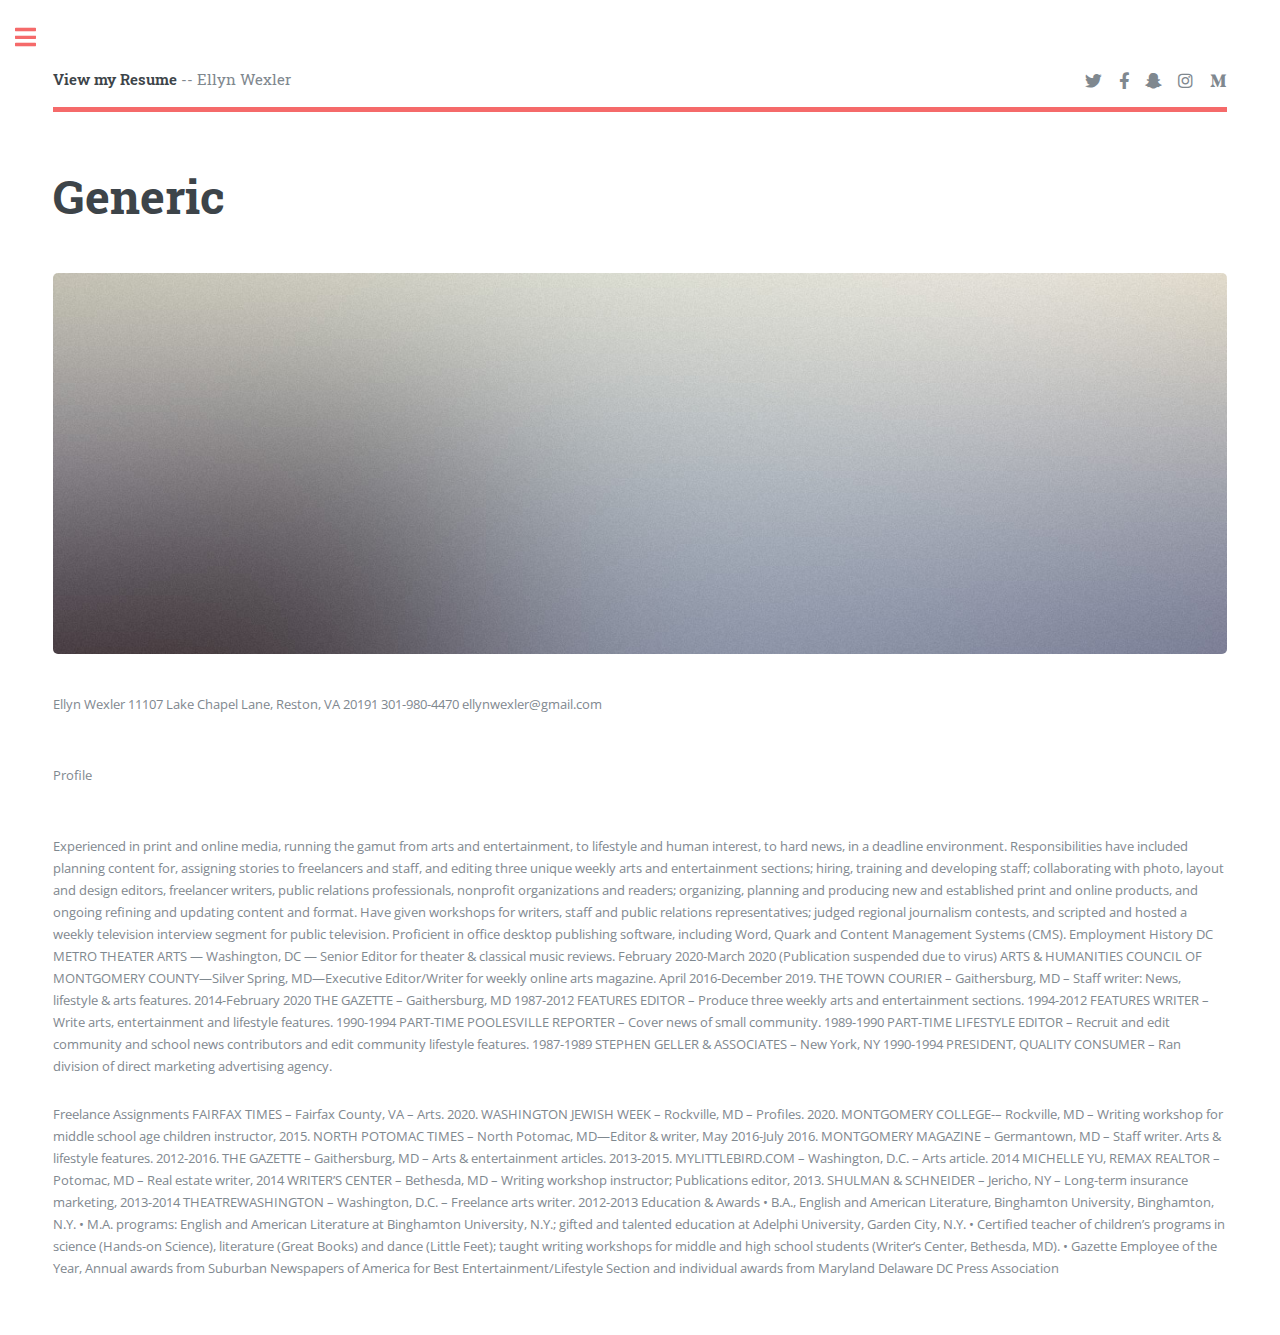
==== commit cf93a93b: "test resume format" ====
--- a/resume.html
+++ b/resume.html
@@ -39,13 +39,16 @@
 									</header>
 
 									<span class="image main"><img src="images/pic11.jpg" alt="" /></span>
-
+									<p>
 									Ellyn Wexler
 									11107 Lake Chapel Lane, Reston, VA 20191
 									301-980-4470
 									ellynwexler@gmail.com
-
-									Profile
+									</p>
+									<p><br>
+									<bold>Profile</bold></p>
+									<br>
+									<p>
 									Experienced in print and online media, running the gamut from arts and entertainment, to lifestyle and human interest, to hard news, in a deadline environment. Responsibilities have included planning content for, assigning stories to freelancers and staff, and editing three unique weekly arts and entertainment sections; hiring, training and developing staff; collaborating with photo, layout and design editors, freelancer writers, public relations professionals, nonprofit organizations and readers; organizing, planning and producing new and established print and online products, and ongoing refining and updating content and format. Have given workshops for writers, staff and public relations representatives; judged regional journalism contests, and scripted and hosted a weekly television interview segment for public television. Proficient in office desktop publishing software, including Word, Quark and Content Management Systems (CMS). 
 									Employment History
 									DC METRO THEATER ARTS — Washington, DC — Senior Editor for theater & classical music reviews. February 2020-March 2020 (Publication suspended due to virus)
@@ -58,7 +61,8 @@
 									PART-TIME LIFESTYLE EDITOR – Recruit and edit community and school news contributors and edit community lifestyle features. 1987-1989
 									STEPHEN GELLER & ASSOCIATES – New York, NY 1990-1994 
 									PRESIDENT, QUALITY CONSUMER – Ran division of direct marketing advertising agency.
-
+									</p>
+									<p>
 									Freelance Assignments
 									FAIRFAX TIMES – Fairfax County, VA – Arts. 2020.
 									WASHINGTON JEWISH WEEK – Rockville, MD – Profiles. 2020.
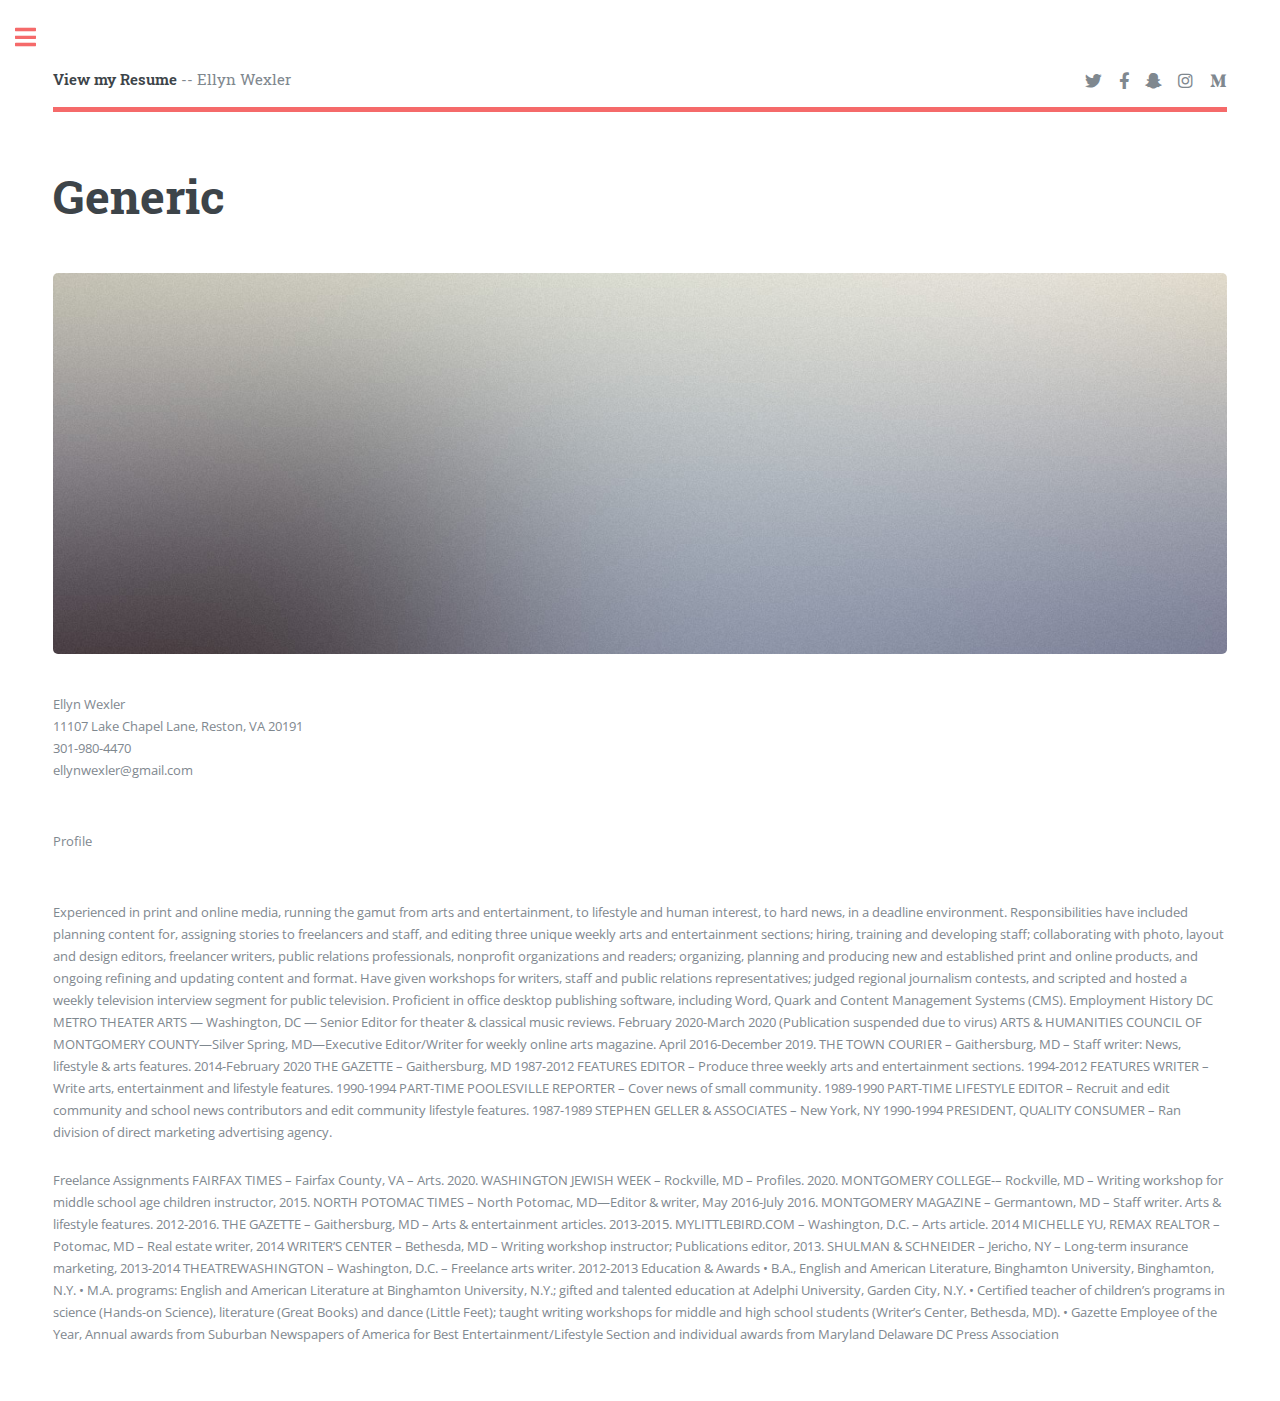
==== commit 31700e38: "format resume" ====
--- a/resume.html
+++ b/resume.html
@@ -40,10 +40,10 @@
 
 									<span class="image main"><img src="images/pic11.jpg" alt="" /></span>
 									<p>
-									Ellyn Wexler
-									11107 Lake Chapel Lane, Reston, VA 20191
-									301-980-4470
-									ellynwexler@gmail.com
+									Ellyn Wexler<br>
+									11107 Lake Chapel Lane, Reston, VA 20191<br>
+									301-980-4470<br>
+									ellynwexler@gmail.com<br>
 									</p>
 									<p><br>
 									<bold>Profile</bold></p>
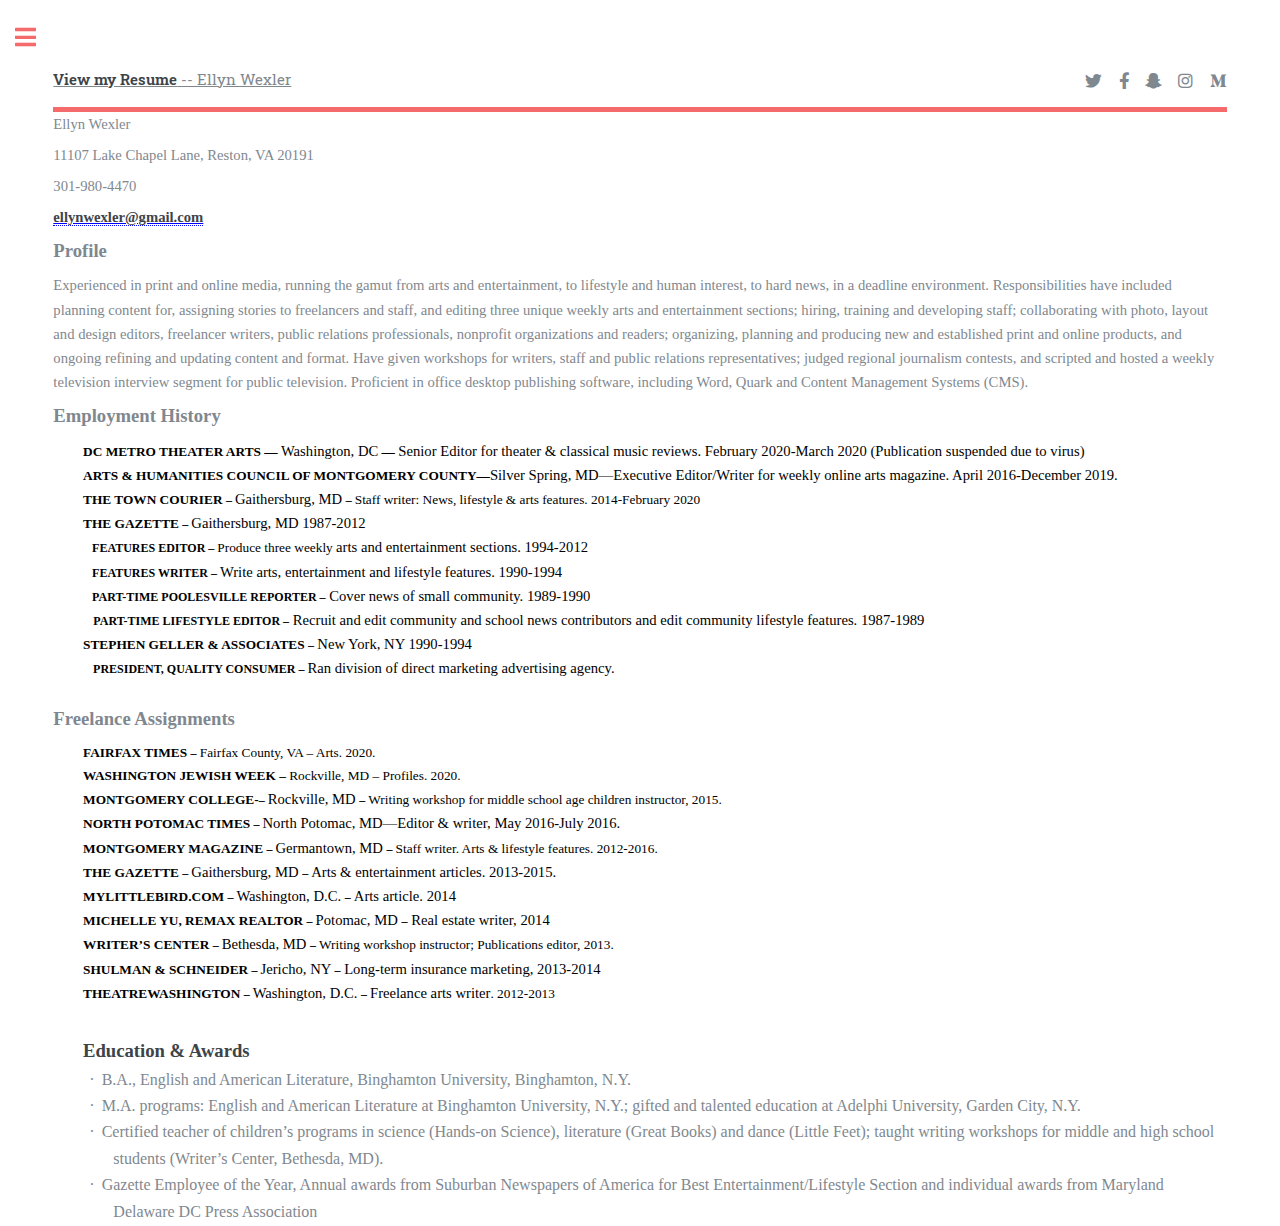
==== commit bece8eec: "upload word version resume" ====
--- a/resume.html
+++ b/resume.html
@@ -33,55 +33,904 @@
 								</header>
 
 							<!-- Content -->
-								<section>
-									<header class="main">
-										<h1>Generic</h1>
-									</header>
-
-									<span class="image main"><img src="images/pic11.jpg" alt="" /></span>
-									<p>
-									Ellyn Wexler<br>
-									11107 Lake Chapel Lane, Reston, VA 20191<br>
-									301-980-4470<br>
-									ellynwexler@gmail.com<br>
-									</p>
-									<p><br>
-									<bold>Profile</bold></p>
-									<br>
-									<p>
-									Experienced in print and online media, running the gamut from arts and entertainment, to lifestyle and human interest, to hard news, in a deadline environment. Responsibilities have included planning content for, assigning stories to freelancers and staff, and editing three unique weekly arts and entertainment sections; hiring, training and developing staff; collaborating with photo, layout and design editors, freelancer writers, public relations professionals, nonprofit organizations and readers; organizing, planning and producing new and established print and online products, and ongoing refining and updating content and format. Have given workshops for writers, staff and public relations representatives; judged regional journalism contests, and scripted and hosted a weekly television interview segment for public television. Proficient in office desktop publishing software, including Word, Quark and Content Management Systems (CMS). 
-									Employment History
-									DC METRO THEATER ARTS — Washington, DC — Senior Editor for theater & classical music reviews. February 2020-March 2020 (Publication suspended due to virus)
-									ARTS & HUMANITIES COUNCIL OF MONTGOMERY COUNTY—Silver Spring, MD—Executive Editor/Writer for weekly online arts magazine. April 2016-December 2019.
-									THE TOWN COURIER – Gaithersburg, MD – Staff writer: News, lifestyle & arts features. 2014-February 2020
-									THE GAZETTE – Gaithersburg, MD 1987-2012 
-									FEATURES EDITOR – Produce three weekly arts and entertainment sections. 1994-2012
-									FEATURES WRITER – Write arts, entertainment and lifestyle features. 1990-1994
-									PART-TIME POOLESVILLE REPORTER – Cover news of small community. 1989-1990
-									PART-TIME LIFESTYLE EDITOR – Recruit and edit community and school news contributors and edit community lifestyle features. 1987-1989
-									STEPHEN GELLER & ASSOCIATES – New York, NY 1990-1994 
-									PRESIDENT, QUALITY CONSUMER – Ran division of direct marketing advertising agency.
-									</p>
-									<p>
-									Freelance Assignments
-									FAIRFAX TIMES – Fairfax County, VA – Arts. 2020.
-									WASHINGTON JEWISH WEEK – Rockville, MD – Profiles. 2020.
-									MONTGOMERY COLLEGE-– Rockville, MD – Writing workshop for middle school age children instructor, 2015.
-									NORTH POTOMAC TIMES – North Potomac, MD—Editor & writer, May 2016-July 2016.
-									MONTGOMERY MAGAZINE – Germantown, MD – Staff writer. Arts & lifestyle features. 2012-2016.
-									THE GAZETTE – Gaithersburg, MD – Arts & entertainment articles. 2013-2015.
-									MYLITTLEBIRD.COM – Washington, D.C. – Arts article. 2014
-									MICHELLE YU, REMAX REALTOR – Potomac, MD – Real estate writer, 2014
-									WRITER’S CENTER – Bethesda, MD – Writing workshop instructor; Publications editor, 2013.
-									SHULMAN & SCHNEIDER – Jericho, NY – Long-term insurance marketing, 2013-2014
-									THEATREWASHINGTON – Washington, D.C. – Freelance arts writer. 2012-2013
-
-									Education & Awards
-									•	B.A., English and American Literature, Binghamton University, Binghamton, N.Y.
-									•	M.A. programs: English and American Literature at Binghamton University, N.Y.; gifted and talented education at Adelphi University, Garden City, N.Y.
-									•	Certified teacher of children’s programs in science (Hands-on Science), literature (Great Books) and dance (Little Feet); taught writing workshops for middle and high school students (Writer’s Center, Bethesda, MD).
-									•	Gazette Employee of the Year, Annual awards from Suburban Newspapers of America for Best Entertainment/Lifestyle Section and individual awards from Maryland Delaware DC Press Association 
-
+							<html xmlns:v="urn:schemas-microsoft-com:vml"
+							xmlns:o="urn:schemas-microsoft-com:office:office"
+							xmlns:w="urn:schemas-microsoft-com:office:word"
+							xmlns:m="http://schemas.microsoft.com/office/2004/12/omml"
+							xmlns="http://www.w3.org/TR/REC-html40">
+							
+							<head>
+							<meta http-equiv=Content-Type content="text/html; charset=windows-1252">
+							<meta name=ProgId content=Word.Document>
+							<meta name=Generator content="Microsoft Word 15">
+							<meta name=Originator content="Microsoft Word 15">
+							<link rel=File-List href="resume_ew_files/filelist.xml">
+							<title>Ellyn Wexler</title>
+							<!--[if gte mso 9]><xml>
+							 <o:DocumentProperties>
+							  <o:Author>Ellyn</o:Author>
+							  <o:LastAuthor>Noah Wexler</o:LastAuthor>
+							  <o:Revision>2</o:Revision>
+							  <o:TotalTime>1297</o:TotalTime>
+							  <o:LastPrinted>2021-08-23T17:41:00Z</o:LastPrinted>
+							  <o:Created>2021-12-15T20:38:00Z</o:Created>
+							  <o:LastSaved>2021-12-15T20:38:00Z</o:LastSaved>
+							  <o:Pages>1</o:Pages>
+							  <o:Words>532</o:Words>
+							  <o:Characters>3038</o:Characters>
+							  <o:Company>Toshiba</o:Company>
+							  <o:Lines>25</o:Lines>
+							  <o:Paragraphs>7</o:Paragraphs>
+							  <o:CharactersWithSpaces>3563</o:CharactersWithSpaces>
+							  <o:Version>16.00</o:Version>
+							 </o:DocumentProperties>
+							 <o:OfficeDocumentSettings>
+							  <o:TargetScreenSize>800x600</o:TargetScreenSize>
+							 </o:OfficeDocumentSettings>
+							</xml><![endif]-->
+							<link rel=themeData href="resume_ew_files/themedata.thmx">
+							<link rel=colorSchemeMapping href="resume_ew_files/colorschememapping.xml">
+							<!--[if gte mso 9]><xml>
+							 <w:WordDocument>
+							  <w:GrammarState>Clean</w:GrammarState>
+							  <w:TrackMoves>false</w:TrackMoves>
+							  <w:TrackFormatting/>
+							  <w:PunctuationKerning/>
+							  <w:DrawingGridHorizontalSpacing>6 pt</w:DrawingGridHorizontalSpacing>
+							  <w:DisplayHorizontalDrawingGridEvery>2</w:DisplayHorizontalDrawingGridEvery>
+							  <w:DisplayVerticalDrawingGridEvery>2</w:DisplayVerticalDrawingGridEvery>
+							  <w:ValidateAgainstSchemas/>
+							  <w:SaveIfXMLInvalid>false</w:SaveIfXMLInvalid>
+							  <w:IgnoreMixedContent>false</w:IgnoreMixedContent>
+							  <w:AlwaysShowPlaceholderText>false</w:AlwaysShowPlaceholderText>
+							  <w:DoNotPromoteQF/>
+							  <w:LidThemeOther>EN-US</w:LidThemeOther>
+							  <w:LidThemeAsian>X-NONE</w:LidThemeAsian>
+							  <w:LidThemeComplexScript>X-NONE</w:LidThemeComplexScript>
+							  <w:Compatibility>
+							   <w:BreakWrappedTables/>
+							   <w:SnapToGridInCell/>
+							   <w:WrapTextWithPunct/>
+							   <w:UseAsianBreakRules/>
+							   <w:UseWord2010TableStyleRules/>
+							   <w:DontGrowAutofit/>
+							   <w:DontUseIndentAsNumberingTabStop/>
+							   <w:FELineBreak11/>
+							   <w:WW11IndentRules/>
+							   <w:DontAutofitConstrainedTables/>
+							   <w:AutofitLikeWW11/>
+							   <w:HangulWidthLikeWW11/>
+							   <w:UseNormalStyleForList/>
+							   <w:DontVertAlignCellWithSp/>
+							   <w:DontBreakConstrainedForcedTables/>
+							   <w:DontVertAlignInTxbx/>
+							   <w:Word11KerningPairs/>
+							   <w:CachedColBalance/>
+							  </w:Compatibility>
+							  <w:BrowserLevel>MicrosoftInternetExplorer4</w:BrowserLevel>
+							  <m:mathPr>
+							   <m:mathFont m:val="Cambria Math"/>
+							   <m:brkBin m:val="before"/>
+							   <m:brkBinSub m:val="&#45;-"/>
+							   <m:smallFrac m:val="off"/>
+							   <m:dispDef/>
+							   <m:lMargin m:val="0"/>
+							   <m:rMargin m:val="0"/>
+							   <m:defJc m:val="centerGroup"/>
+							   <m:wrapIndent m:val="1440"/>
+							   <m:intLim m:val="subSup"/>
+							   <m:naryLim m:val="undOvr"/>
+							  </m:mathPr></w:WordDocument>
+							</xml><![endif]--><!--[if gte mso 9]><xml>
+							 <w:LatentStyles DefLockedState="false" DefUnhideWhenUsed="false"
+							  DefSemiHidden="false" DefQFormat="false" LatentStyleCount="376">
+							  <w:LsdException Locked="false" QFormat="true" Name="Normal"/>
+							  <w:LsdException Locked="false" QFormat="true" Name="heading 1"/>
+							  <w:LsdException Locked="false" SemiHidden="true" UnhideWhenUsed="true"
+							   QFormat="true" Name="heading 2"/>
+							  <w:LsdException Locked="false" SemiHidden="true" UnhideWhenUsed="true"
+							   QFormat="true" Name="heading 3"/>
+							  <w:LsdException Locked="false" SemiHidden="true" UnhideWhenUsed="true"
+							   QFormat="true" Name="heading 4"/>
+							  <w:LsdException Locked="false" SemiHidden="true" UnhideWhenUsed="true"
+							   QFormat="true" Name="heading 5"/>
+							  <w:LsdException Locked="false" SemiHidden="true" UnhideWhenUsed="true"
+							   QFormat="true" Name="heading 6"/>
+							  <w:LsdException Locked="false" SemiHidden="true" UnhideWhenUsed="true"
+							   QFormat="true" Name="heading 7"/>
+							  <w:LsdException Locked="false" SemiHidden="true" UnhideWhenUsed="true"
+							   QFormat="true" Name="heading 8"/>
+							  <w:LsdException Locked="false" SemiHidden="true" UnhideWhenUsed="true"
+							   QFormat="true" Name="heading 9"/>
+							  <w:LsdException Locked="false" SemiHidden="true" UnhideWhenUsed="true"
+							   QFormat="true" Name="caption"/>
+							  <w:LsdException Locked="false" QFormat="true" Name="Title"/>
+							  <w:LsdException Locked="false" QFormat="true" Name="Subtitle"/>
+							  <w:LsdException Locked="false" QFormat="true" Name="Strong"/>
+							  <w:LsdException Locked="false" QFormat="true" Name="Emphasis"/>
+							  <w:LsdException Locked="false" Priority="99" SemiHidden="true"
+							   Name="Placeholder Text"/>
+							  <w:LsdException Locked="false" Priority="1" QFormat="true" Name="No Spacing"/>
+							  <w:LsdException Locked="false" Priority="60" Name="Light Shading"/>
+							  <w:LsdException Locked="false" Priority="61" Name="Light List"/>
+							  <w:LsdException Locked="false" Priority="62" Name="Light Grid"/>
+							  <w:LsdException Locked="false" Priority="63" Name="Medium Shading 1"/>
+							  <w:LsdException Locked="false" Priority="64" Name="Medium Shading 2"/>
+							  <w:LsdException Locked="false" Priority="65" Name="Medium List 1"/>
+							  <w:LsdException Locked="false" Priority="66" Name="Medium List 2"/>
+							  <w:LsdException Locked="false" Priority="67" Name="Medium Grid 1"/>
+							  <w:LsdException Locked="false" Priority="68" Name="Medium Grid 2"/>
+							  <w:LsdException Locked="false" Priority="69" Name="Medium Grid 3"/>
+							  <w:LsdException Locked="false" Priority="70" Name="Dark List"/>
+							  <w:LsdException Locked="false" Priority="71" Name="Colorful Shading"/>
+							  <w:LsdException Locked="false" Priority="72" Name="Colorful List"/>
+							  <w:LsdException Locked="false" Priority="73" Name="Colorful Grid"/>
+							  <w:LsdException Locked="false" Priority="60" Name="Light Shading Accent 1"/>
+							  <w:LsdException Locked="false" Priority="61" Name="Light List Accent 1"/>
+							  <w:LsdException Locked="false" Priority="62" Name="Light Grid Accent 1"/>
+							  <w:LsdException Locked="false" Priority="63" Name="Medium Shading 1 Accent 1"/>
+							  <w:LsdException Locked="false" Priority="64" Name="Medium Shading 2 Accent 1"/>
+							  <w:LsdException Locked="false" Priority="65" Name="Medium List 1 Accent 1"/>
+							  <w:LsdException Locked="false" Priority="99" SemiHidden="true" Name="Revision"/>
+							  <w:LsdException Locked="false" Priority="34" QFormat="true"
+							   Name="List Paragraph"/>
+							  <w:LsdException Locked="false" Priority="29" QFormat="true" Name="Quote"/>
+							  <w:LsdException Locked="false" Priority="30" QFormat="true"
+							   Name="Intense Quote"/>
+							  <w:LsdException Locked="false" Priority="66" Name="Medium List 2 Accent 1"/>
+							  <w:LsdException Locked="false" Priority="67" Name="Medium Grid 1 Accent 1"/>
+							  <w:LsdException Locked="false" Priority="68" Name="Medium Grid 2 Accent 1"/>
+							  <w:LsdException Locked="false" Priority="69" Name="Medium Grid 3 Accent 1"/>
+							  <w:LsdException Locked="false" Priority="70" Name="Dark List Accent 1"/>
+							  <w:LsdException Locked="false" Priority="71" Name="Colorful Shading Accent 1"/>
+							  <w:LsdException Locked="false" Priority="72" Name="Colorful List Accent 1"/>
+							  <w:LsdException Locked="false" Priority="73" Name="Colorful Grid Accent 1"/>
+							  <w:LsdException Locked="false" Priority="60" Name="Light Shading Accent 2"/>
+							  <w:LsdException Locked="false" Priority="61" Name="Light List Accent 2"/>
+							  <w:LsdException Locked="false" Priority="62" Name="Light Grid Accent 2"/>
+							  <w:LsdException Locked="false" Priority="63" Name="Medium Shading 1 Accent 2"/>
+							  <w:LsdException Locked="false" Priority="64" Name="Medium Shading 2 Accent 2"/>
+							  <w:LsdException Locked="false" Priority="65" Name="Medium List 1 Accent 2"/>
+							  <w:LsdException Locked="false" Priority="66" Name="Medium List 2 Accent 2"/>
+							  <w:LsdException Locked="false" Priority="67" Name="Medium Grid 1 Accent 2"/>
+							  <w:LsdException Locked="false" Priority="68" Name="Medium Grid 2 Accent 2"/>
+							  <w:LsdException Locked="false" Priority="69" Name="Medium Grid 3 Accent 2"/>
+							  <w:LsdException Locked="false" Priority="70" Name="Dark List Accent 2"/>
+							  <w:LsdException Locked="false" Priority="71" Name="Colorful Shading Accent 2"/>
+							  <w:LsdException Locked="false" Priority="72" Name="Colorful List Accent 2"/>
+							  <w:LsdException Locked="false" Priority="73" Name="Colorful Grid Accent 2"/>
+							  <w:LsdException Locked="false" Priority="60" Name="Light Shading Accent 3"/>
+							  <w:LsdException Locked="false" Priority="61" Name="Light List Accent 3"/>
+							  <w:LsdException Locked="false" Priority="62" Name="Light Grid Accent 3"/>
+							  <w:LsdException Locked="false" Priority="63" Name="Medium Shading 1 Accent 3"/>
+							  <w:LsdException Locked="false" Priority="64" Name="Medium Shading 2 Accent 3"/>
+							  <w:LsdException Locked="false" Priority="65" Name="Medium List 1 Accent 3"/>
+							  <w:LsdException Locked="false" Priority="66" Name="Medium List 2 Accent 3"/>
+							  <w:LsdException Locked="false" Priority="67" Name="Medium Grid 1 Accent 3"/>
+							  <w:LsdException Locked="false" Priority="68" Name="Medium Grid 2 Accent 3"/>
+							  <w:LsdException Locked="false" Priority="69" Name="Medium Grid 3 Accent 3"/>
+							  <w:LsdException Locked="false" Priority="70" Name="Dark List Accent 3"/>
+							  <w:LsdException Locked="false" Priority="71" Name="Colorful Shading Accent 3"/>
+							  <w:LsdException Locked="false" Priority="72" Name="Colorful List Accent 3"/>
+							  <w:LsdException Locked="false" Priority="73" Name="Colorful Grid Accent 3"/>
+							  <w:LsdException Locked="false" Priority="60" Name="Light Shading Accent 4"/>
+							  <w:LsdException Locked="false" Priority="61" Name="Light List Accent 4"/>
+							  <w:LsdException Locked="false" Priority="62" Name="Light Grid Accent 4"/>
+							  <w:LsdException Locked="false" Priority="63" Name="Medium Shading 1 Accent 4"/>
+							  <w:LsdException Locked="false" Priority="64" Name="Medium Shading 2 Accent 4"/>
+							  <w:LsdException Locked="false" Priority="65" Name="Medium List 1 Accent 4"/>
+							  <w:LsdException Locked="false" Priority="66" Name="Medium List 2 Accent 4"/>
+							  <w:LsdException Locked="false" Priority="67" Name="Medium Grid 1 Accent 4"/>
+							  <w:LsdException Locked="false" Priority="68" Name="Medium Grid 2 Accent 4"/>
+							  <w:LsdException Locked="false" Priority="69" Name="Medium Grid 3 Accent 4"/>
+							  <w:LsdException Locked="false" Priority="70" Name="Dark List Accent 4"/>
+							  <w:LsdException Locked="false" Priority="71" Name="Colorful Shading Accent 4"/>
+							  <w:LsdException Locked="false" Priority="72" Name="Colorful List Accent 4"/>
+							  <w:LsdException Locked="false" Priority="73" Name="Colorful Grid Accent 4"/>
+							  <w:LsdException Locked="false" Priority="60" Name="Light Shading Accent 5"/>
+							  <w:LsdException Locked="false" Priority="61" Name="Light List Accent 5"/>
+							  <w:LsdException Locked="false" Priority="62" Name="Light Grid Accent 5"/>
+							  <w:LsdException Locked="false" Priority="63" Name="Medium Shading 1 Accent 5"/>
+							  <w:LsdException Locked="false" Priority="64" Name="Medium Shading 2 Accent 5"/>
+							  <w:LsdException Locked="false" Priority="65" Name="Medium List 1 Accent 5"/>
+							  <w:LsdException Locked="false" Priority="66" Name="Medium List 2 Accent 5"/>
+							  <w:LsdException Locked="false" Priority="67" Name="Medium Grid 1 Accent 5"/>
+							  <w:LsdException Locked="false" Priority="68" Name="Medium Grid 2 Accent 5"/>
+							  <w:LsdException Locked="false" Priority="69" Name="Medium Grid 3 Accent 5"/>
+							  <w:LsdException Locked="false" Priority="70" Name="Dark List Accent 5"/>
+							  <w:LsdException Locked="false" Priority="71" Name="Colorful Shading Accent 5"/>
+							  <w:LsdException Locked="false" Priority="72" Name="Colorful List Accent 5"/>
+							  <w:LsdException Locked="false" Priority="73" Name="Colorful Grid Accent 5"/>
+							  <w:LsdException Locked="false" Priority="60" Name="Light Shading Accent 6"/>
+							  <w:LsdException Locked="false" Priority="61" Name="Light List Accent 6"/>
+							  <w:LsdException Locked="false" Priority="62" Name="Light Grid Accent 6"/>
+							  <w:LsdException Locked="false" Priority="63" Name="Medium Shading 1 Accent 6"/>
+							  <w:LsdException Locked="false" Priority="64" Name="Medium Shading 2 Accent 6"/>
+							  <w:LsdException Locked="false" Priority="65" Name="Medium List 1 Accent 6"/>
+							  <w:LsdException Locked="false" Priority="66" Name="Medium List 2 Accent 6"/>
+							  <w:LsdException Locked="false" Priority="67" Name="Medium Grid 1 Accent 6"/>
+							  <w:LsdException Locked="false" Priority="68" Name="Medium Grid 2 Accent 6"/>
+							  <w:LsdException Locked="false" Priority="69" Name="Medium Grid 3 Accent 6"/>
+							  <w:LsdException Locked="false" Priority="70" Name="Dark List Accent 6"/>
+							  <w:LsdException Locked="false" Priority="71" Name="Colorful Shading Accent 6"/>
+							  <w:LsdException Locked="false" Priority="72" Name="Colorful List Accent 6"/>
+							  <w:LsdException Locked="false" Priority="73" Name="Colorful Grid Accent 6"/>
+							  <w:LsdException Locked="false" Priority="19" QFormat="true"
+							   Name="Subtle Emphasis"/>
+							  <w:LsdException Locked="false" Priority="21" QFormat="true"
+							   Name="Intense Emphasis"/>
+							  <w:LsdException Locked="false" Priority="31" QFormat="true"
+							   Name="Subtle Reference"/>
+							  <w:LsdException Locked="false" Priority="32" QFormat="true"
+							   Name="Intense Reference"/>
+							  <w:LsdException Locked="false" Priority="33" QFormat="true" Name="Book Title"/>
+							  <w:LsdException Locked="false" Priority="37" SemiHidden="true"
+							   UnhideWhenUsed="true" Name="Bibliography"/>
+							  <w:LsdException Locked="false" Priority="39" SemiHidden="true"
+							   UnhideWhenUsed="true" QFormat="true" Name="TOC Heading"/>
+							  <w:LsdException Locked="false" Priority="41" Name="Plain Table 1"/>
+							  <w:LsdException Locked="false" Priority="42" Name="Plain Table 2"/>
+							  <w:LsdException Locked="false" Priority="43" Name="Plain Table 3"/>
+							  <w:LsdException Locked="false" Priority="44" Name="Plain Table 4"/>
+							  <w:LsdException Locked="false" Priority="45" Name="Plain Table 5"/>
+							  <w:LsdException Locked="false" Priority="40" Name="Grid Table Light"/>
+							  <w:LsdException Locked="false" Priority="46" Name="Grid Table 1 Light"/>
+							  <w:LsdException Locked="false" Priority="47" Name="Grid Table 2"/>
+							  <w:LsdException Locked="false" Priority="48" Name="Grid Table 3"/>
+							  <w:LsdException Locked="false" Priority="49" Name="Grid Table 4"/>
+							  <w:LsdException Locked="false" Priority="50" Name="Grid Table 5 Dark"/>
+							  <w:LsdException Locked="false" Priority="51" Name="Grid Table 6 Colorful"/>
+							  <w:LsdException Locked="false" Priority="52" Name="Grid Table 7 Colorful"/>
+							  <w:LsdException Locked="false" Priority="46"
+							   Name="Grid Table 1 Light Accent 1"/>
+							  <w:LsdException Locked="false" Priority="47" Name="Grid Table 2 Accent 1"/>
+							  <w:LsdException Locked="false" Priority="48" Name="Grid Table 3 Accent 1"/>
+							  <w:LsdException Locked="false" Priority="49" Name="Grid Table 4 Accent 1"/>
+							  <w:LsdException Locked="false" Priority="50" Name="Grid Table 5 Dark Accent 1"/>
+							  <w:LsdException Locked="false" Priority="51"
+							   Name="Grid Table 6 Colorful Accent 1"/>
+							  <w:LsdException Locked="false" Priority="52"
+							   Name="Grid Table 7 Colorful Accent 1"/>
+							  <w:LsdException Locked="false" Priority="46"
+							   Name="Grid Table 1 Light Accent 2"/>
+							  <w:LsdException Locked="false" Priority="47" Name="Grid Table 2 Accent 2"/>
+							  <w:LsdException Locked="false" Priority="48" Name="Grid Table 3 Accent 2"/>
+							  <w:LsdException Locked="false" Priority="49" Name="Grid Table 4 Accent 2"/>
+							  <w:LsdException Locked="false" Priority="50" Name="Grid Table 5 Dark Accent 2"/>
+							  <w:LsdException Locked="false" Priority="51"
+							   Name="Grid Table 6 Colorful Accent 2"/>
+							  <w:LsdException Locked="false" Priority="52"
+							   Name="Grid Table 7 Colorful Accent 2"/>
+							  <w:LsdException Locked="false" Priority="46"
+							   Name="Grid Table 1 Light Accent 3"/>
+							  <w:LsdException Locked="false" Priority="47" Name="Grid Table 2 Accent 3"/>
+							  <w:LsdException Locked="false" Priority="48" Name="Grid Table 3 Accent 3"/>
+							  <w:LsdException Locked="false" Priority="49" Name="Grid Table 4 Accent 3"/>
+							  <w:LsdException Locked="false" Priority="50" Name="Grid Table 5 Dark Accent 3"/>
+							  <w:LsdException Locked="false" Priority="51"
+							   Name="Grid Table 6 Colorful Accent 3"/>
+							  <w:LsdException Locked="false" Priority="52"
+							   Name="Grid Table 7 Colorful Accent 3"/>
+							  <w:LsdException Locked="false" Priority="46"
+							   Name="Grid Table 1 Light Accent 4"/>
+							  <w:LsdException Locked="false" Priority="47" Name="Grid Table 2 Accent 4"/>
+							  <w:LsdException Locked="false" Priority="48" Name="Grid Table 3 Accent 4"/>
+							  <w:LsdException Locked="false" Priority="49" Name="Grid Table 4 Accent 4"/>
+							  <w:LsdException Locked="false" Priority="50" Name="Grid Table 5 Dark Accent 4"/>
+							  <w:LsdException Locked="false" Priority="51"
+							   Name="Grid Table 6 Colorful Accent 4"/>
+							  <w:LsdException Locked="false" Priority="52"
+							   Name="Grid Table 7 Colorful Accent 4"/>
+							  <w:LsdException Locked="false" Priority="46"
+							   Name="Grid Table 1 Light Accent 5"/>
+							  <w:LsdException Locked="false" Priority="47" Name="Grid Table 2 Accent 5"/>
+							  <w:LsdException Locked="false" Priority="48" Name="Grid Table 3 Accent 5"/>
+							  <w:LsdException Locked="false" Priority="49" Name="Grid Table 4 Accent 5"/>
+							  <w:LsdException Locked="false" Priority="50" Name="Grid Table 5 Dark Accent 5"/>
+							  <w:LsdException Locked="false" Priority="51"
+							   Name="Grid Table 6 Colorful Accent 5"/>
+							  <w:LsdException Locked="false" Priority="52"
+							   Name="Grid Table 7 Colorful Accent 5"/>
+							  <w:LsdException Locked="false" Priority="46"
+							   Name="Grid Table 1 Light Accent 6"/>
+							  <w:LsdException Locked="false" Priority="47" Name="Grid Table 2 Accent 6"/>
+							  <w:LsdException Locked="false" Priority="48" Name="Grid Table 3 Accent 6"/>
+							  <w:LsdException Locked="false" Priority="49" Name="Grid Table 4 Accent 6"/>
+							  <w:LsdException Locked="false" Priority="50" Name="Grid Table 5 Dark Accent 6"/>
+							  <w:LsdException Locked="false" Priority="51"
+							   Name="Grid Table 6 Colorful Accent 6"/>
+							  <w:LsdException Locked="false" Priority="52"
+							   Name="Grid Table 7 Colorful Accent 6"/>
+							  <w:LsdException Locked="false" Priority="46" Name="List Table 1 Light"/>
+							  <w:LsdException Locked="false" Priority="47" Name="List Table 2"/>
+							  <w:LsdException Locked="false" Priority="48" Name="List Table 3"/>
+							  <w:LsdException Locked="false" Priority="49" Name="List Table 4"/>
+							  <w:LsdException Locked="false" Priority="50" Name="List Table 5 Dark"/>
+							  <w:LsdException Locked="false" Priority="51" Name="List Table 6 Colorful"/>
+							  <w:LsdException Locked="false" Priority="52" Name="List Table 7 Colorful"/>
+							  <w:LsdException Locked="false" Priority="46"
+							   Name="List Table 1 Light Accent 1"/>
+							  <w:LsdException Locked="false" Priority="47" Name="List Table 2 Accent 1"/>
+							  <w:LsdException Locked="false" Priority="48" Name="List Table 3 Accent 1"/>
+							  <w:LsdException Locked="false" Priority="49" Name="List Table 4 Accent 1"/>
+							  <w:LsdException Locked="false" Priority="50" Name="List Table 5 Dark Accent 1"/>
+							  <w:LsdException Locked="false" Priority="51"
+							   Name="List Table 6 Colorful Accent 1"/>
+							  <w:LsdException Locked="false" Priority="52"
+							   Name="List Table 7 Colorful Accent 1"/>
+							  <w:LsdException Locked="false" Priority="46"
+							   Name="List Table 1 Light Accent 2"/>
+							  <w:LsdException Locked="false" Priority="47" Name="List Table 2 Accent 2"/>
+							  <w:LsdException Locked="false" Priority="48" Name="List Table 3 Accent 2"/>
+							  <w:LsdException Locked="false" Priority="49" Name="List Table 4 Accent 2"/>
+							  <w:LsdException Locked="false" Priority="50" Name="List Table 5 Dark Accent 2"/>
+							  <w:LsdException Locked="false" Priority="51"
+							   Name="List Table 6 Colorful Accent 2"/>
+							  <w:LsdException Locked="false" Priority="52"
+							   Name="List Table 7 Colorful Accent 2"/>
+							  <w:LsdException Locked="false" Priority="46"
+							   Name="List Table 1 Light Accent 3"/>
+							  <w:LsdException Locked="false" Priority="47" Name="List Table 2 Accent 3"/>
+							  <w:LsdException Locked="false" Priority="48" Name="List Table 3 Accent 3"/>
+							  <w:LsdException Locked="false" Priority="49" Name="List Table 4 Accent 3"/>
+							  <w:LsdException Locked="false" Priority="50" Name="List Table 5 Dark Accent 3"/>
+							  <w:LsdException Locked="false" Priority="51"
+							   Name="List Table 6 Colorful Accent 3"/>
+							  <w:LsdException Locked="false" Priority="52"
+							   Name="List Table 7 Colorful Accent 3"/>
+							  <w:LsdException Locked="false" Priority="46"
+							   Name="List Table 1 Light Accent 4"/>
+							  <w:LsdException Locked="false" Priority="47" Name="List Table 2 Accent 4"/>
+							  <w:LsdException Locked="false" Priority="48" Name="List Table 3 Accent 4"/>
+							  <w:LsdException Locked="false" Priority="49" Name="List Table 4 Accent 4"/>
+							  <w:LsdException Locked="false" Priority="50" Name="List Table 5 Dark Accent 4"/>
+							  <w:LsdException Locked="false" Priority="51"
+							   Name="List Table 6 Colorful Accent 4"/>
+							  <w:LsdException Locked="false" Priority="52"
+							   Name="List Table 7 Colorful Accent 4"/>
+							  <w:LsdException Locked="false" Priority="46"
+							   Name="List Table 1 Light Accent 5"/>
+							  <w:LsdException Locked="false" Priority="47" Name="List Table 2 Accent 5"/>
+							  <w:LsdException Locked="false" Priority="48" Name="List Table 3 Accent 5"/>
+							  <w:LsdException Locked="false" Priority="49" Name="List Table 4 Accent 5"/>
+							  <w:LsdException Locked="false" Priority="50" Name="List Table 5 Dark Accent 5"/>
+							  <w:LsdException Locked="false" Priority="51"
+							   Name="List Table 6 Colorful Accent 5"/>
+							  <w:LsdException Locked="false" Priority="52"
+							   Name="List Table 7 Colorful Accent 5"/>
+							  <w:LsdException Locked="false" Priority="46"
+							   Name="List Table 1 Light Accent 6"/>
+							  <w:LsdException Locked="false" Priority="47" Name="List Table 2 Accent 6"/>
+							  <w:LsdException Locked="false" Priority="48" Name="List Table 3 Accent 6"/>
+							  <w:LsdException Locked="false" Priority="49" Name="List Table 4 Accent 6"/>
+							  <w:LsdException Locked="false" Priority="50" Name="List Table 5 Dark Accent 6"/>
+							  <w:LsdException Locked="false" Priority="51"
+							   Name="List Table 6 Colorful Accent 6"/>
+							  <w:LsdException Locked="false" Priority="52"
+							   Name="List Table 7 Colorful Accent 6"/>
+							  <w:LsdException Locked="false" Priority="99" SemiHidden="true"
+							   UnhideWhenUsed="true" Name="Mention"/>
+							  <w:LsdException Locked="false" Priority="99" SemiHidden="true"
+							   UnhideWhenUsed="true" Name="Smart Hyperlink"/>
+							  <w:LsdException Locked="false" Priority="99" SemiHidden="true"
+							   UnhideWhenUsed="true" Name="Hashtag"/>
+							  <w:LsdException Locked="false" Priority="99" SemiHidden="true"
+							   UnhideWhenUsed="true" Name="Unresolved Mention"/>
+							  <w:LsdException Locked="false" Priority="99" SemiHidden="true"
+							   UnhideWhenUsed="true" Name="Smart Link"/>
+							 </w:LatentStyles>
+							</xml><![endif]-->
+							<style>
+							<!--
+							 /* Font Definitions */
+							 @font-face
+								{font-family:Wingdings;
+								panose-1:5 0 0 0 0 0 0 0 0 0;
+								mso-font-charset:2;
+								mso-generic-font-family:auto;
+								mso-font-pitch:variable;
+								mso-font-signature:0 268435456 0 0 -2147483648 0;}
+							@font-face
+								{font-family:"Cambria Math";
+								panose-1:2 4 5 3 5 4 6 3 2 4;
+								mso-font-charset:0;
+								mso-generic-font-family:roman;
+								mso-font-pitch:variable;
+								mso-font-signature:-536869121 1107305727 33554432 0 415 0;}
+							@font-face
+								{font-family:Garamond;
+								panose-1:2 2 4 4 3 3 1 1 8 3;
+								mso-font-charset:0;
+								mso-generic-font-family:roman;
+								mso-font-pitch:variable;
+								mso-font-signature:647 0 0 0 159 0;}
+							 /* Style Definitions */
+							 p.MsoNormal, li.MsoNormal, div.MsoNormal
+								{mso-style-unhide:no;
+								mso-style-qformat:yes;
+								mso-style-parent:"";
+								margin:0in;
+								mso-pagination:widow-orphan;
+								font-size:12.0pt;
+								font-family:"Times New Roman",serif;
+								mso-fareast-font-family:"Times New Roman";}
+							h1
+								{mso-style-unhide:no;
+								mso-style-qformat:yes;
+								mso-style-next:Normal;
+								margin-top:12.0pt;
+								margin-right:0in;
+								margin-bottom:3.0pt;
+								margin-left:0in;
+								mso-pagination:widow-orphan;
+								page-break-after:avoid;
+								mso-outline-level:1;
+								font-size:16.0pt;
+								font-family:"Arial",sans-serif;
+								mso-font-kerning:16.0pt;}
+							a:link, span.MsoHyperlink
+								{mso-style-unhide:no;
+								mso-style-parent:"";
+								color:blue;
+								text-decoration:underline;
+								text-underline:single;}
+							a:visited, span.MsoHyperlinkFollowed
+								{mso-style-unhide:no;
+								color:#954F72;
+								mso-themecolor:followedhyperlink;
+								text-decoration:underline;
+								text-underline:single;}
+							p.MsoListParagraph, li.MsoListParagraph, div.MsoListParagraph
+								{mso-style-unhide:no;
+								mso-style-qformat:yes;
+								mso-style-link:"List Paragraph Char";
+								margin-top:0in;
+								margin-right:27.35pt;
+								margin-bottom:7.0pt;
+								margin-left:22.3pt;
+								mso-pagination:widow-orphan;
+								tab-stops:3.5in;
+								font-size:10.5pt;
+								mso-bidi-font-size:10.0pt;
+								font-family:"Garamond",serif;
+								mso-fareast-font-family:"Times New Roman";
+								mso-bidi-font-family:"Times New Roman";
+								color:black;}
+							p.ResumeSections, li.ResumeSections, div.ResumeSections
+								{mso-style-name:"Resume Sections";
+								mso-style-unhide:no;
+								mso-style-parent:"Heading 1";
+								margin-top:0in;
+								margin-right:0in;
+								margin-bottom:5.0pt;
+								margin-left:0in;
+								mso-pagination:widow-orphan;
+								page-break-after:avoid;
+								mso-outline-level:1;
+								tab-stops:right lined 6.5in;
+								font-size:11.0pt;
+								mso-bidi-font-size:10.0pt;
+								font-family:"Garamond",serif;
+								mso-fareast-font-family:"Times New Roman";
+								mso-bidi-font-family:"Times New Roman";
+								font-weight:bold;
+								mso-bidi-font-weight:normal;}
+							span.ListParagraphChar
+								{mso-style-name:"List Paragraph Char";
+								mso-style-unhide:no;
+								mso-style-locked:yes;
+								mso-style-parent:"";
+								mso-style-link:"List Paragraph";
+								mso-ansi-font-size:10.5pt;
+								font-family:"Garamond",serif;
+								mso-ascii-font-family:Garamond;
+								mso-hansi-font-family:Garamond;
+								color:black;
+								mso-ansi-language:EN-US;
+								mso-fareast-language:EN-US;
+								mso-bidi-language:AR-SA;}
+							span.GramE
+								{mso-style-name:"";
+								mso-gram-e:yes;}
+							.MsoChpDefault
+								{mso-style-type:export-only;
+								mso-default-props:yes;}
+							 /* Page Definitions */
+							 @page
+								{mso-footnote-separator:url("resume_ew_files/header.htm") fs;
+								mso-footnote-continuation-separator:url("resume_ew_files/header.htm") fcs;
+								mso-endnote-separator:url("resume_ew_files/header.htm") es;
+								mso-endnote-continuation-separator:url("resume_ew_files/header.htm") ecs;}
+							@page WordSection1
+								{size:8.5in 11.0in;
+								margin:1.0in 1.25in 1.0in 1.25in;
+								mso-header-margin:.5in;
+								mso-footer-margin:.5in;
+								mso-paper-source:0;}
+							div.WordSection1
+								{page:WordSection1;}
+							 /* List Definitions */
+							 @list l0
+								{mso-list-id:1464612836;
+								mso-list-type:hybrid;
+								mso-list-template-ids:-317653142 67698689 67698691 67698693 67698689 67698691 67698693 67698689 67698691 67698693;}
+							@list l0:level1
+								{mso-level-number-format:bullet;
+								mso-level-text:\F0B7;
+								mso-level-tab-stop:none;
+								mso-level-number-position:left;
+								margin-left:45.0pt;
+								text-indent:-.25in;
+								font-family:Symbol;}
+							@list l0:level2
+								{mso-level-number-format:bullet;
+								mso-level-text:o;
+								mso-level-tab-stop:none;
+								mso-level-number-position:left;
+								margin-left:81.0pt;
+								text-indent:-.25in;
+								font-family:"Courier New";}
+							@list l0:level3
+								{mso-level-number-format:bullet;
+								mso-level-text:\F0A7;
+								mso-level-tab-stop:none;
+								mso-level-number-position:left;
+								margin-left:117.0pt;
+								text-indent:-.25in;
+								font-family:Wingdings;}
+							@list l0:level4
+								{mso-level-number-format:bullet;
+								mso-level-text:\F0B7;
+								mso-level-tab-stop:none;
+								mso-level-number-position:left;
+								margin-left:153.0pt;
+								text-indent:-.25in;
+								font-family:Symbol;}
+							@list l0:level5
+								{mso-level-number-format:bullet;
+								mso-level-text:o;
+								mso-level-tab-stop:none;
+								mso-level-number-position:left;
+								margin-left:189.0pt;
+								text-indent:-.25in;
+								font-family:"Courier New";}
+							@list l0:level6
+								{mso-level-number-format:bullet;
+								mso-level-text:\F0A7;
+								mso-level-tab-stop:none;
+								mso-level-number-position:left;
+								margin-left:225.0pt;
+								text-indent:-.25in;
+								font-family:Wingdings;}
+							@list l0:level7
+								{mso-level-number-format:bullet;
+								mso-level-text:\F0B7;
+								mso-level-tab-stop:none;
+								mso-level-number-position:left;
+								margin-left:261.0pt;
+								text-indent:-.25in;
+								font-family:Symbol;}
+							@list l0:level8
+								{mso-level-number-format:bullet;
+								mso-level-text:o;
+								mso-level-tab-stop:none;
+								mso-level-number-position:left;
+								margin-left:297.0pt;
+								text-indent:-.25in;
+								font-family:"Courier New";}
+							@list l0:level9
+								{mso-level-number-format:bullet;
+								mso-level-text:\F0A7;
+								mso-level-tab-stop:none;
+								mso-level-number-position:left;
+								margin-left:333.0pt;
+								text-indent:-.25in;
+								font-family:Wingdings;}
+							ol
+								{margin-bottom:0in;}
+							ul
+								{margin-bottom:0in;}
+							-->
+							</style>
+							<!--[if gte mso 10]>
+							<style>
+							 /* Style Definitions */
+							 table.MsoNormalTable
+								{mso-style-name:"Table Normal";
+								mso-tstyle-rowband-size:0;
+								mso-tstyle-colband-size:0;
+								mso-style-noshow:yes;
+								mso-style-unhide:no;
+								mso-style-parent:"";
+								mso-padding-alt:0in 5.4pt 0in 5.4pt;
+								mso-para-margin:0in;
+								mso-pagination:widow-orphan;
+								font-size:10.0pt;
+								font-family:"Times New Roman",serif;}
+							table.MsoTableGrid
+								{mso-style-name:"Table Grid";
+								mso-tstyle-rowband-size:0;
+								mso-tstyle-colband-size:0;
+								mso-style-unhide:no;
+								border:solid windowtext 1.0pt;
+								mso-border-alt:solid windowtext .5pt;
+								mso-padding-alt:0in 5.4pt 0in 5.4pt;
+								mso-border-insideh:.5pt solid windowtext;
+								mso-border-insidev:.5pt solid windowtext;
+								mso-para-margin:0in;
+								mso-pagination:widow-orphan;
+								mso-layout-grid-align:none;
+								punctuation-wrap:simple;
+								text-autospace:none;
+								font-size:10.0pt;
+								font-family:"Times New Roman",serif;}
+							</style>
+							<![endif]--><!--[if gte mso 9]><xml>
+							 <o:shapedefaults v:ext="edit" spidmax="2050"/>
+							</xml><![endif]--><!--[if gte mso 9]><xml>
+							 <o:shapelayout v:ext="edit">
+							  <o:idmap v:ext="edit" data="2"/>
+							 </o:shapelayout></xml><![endif]-->
+							</head>
+							
+							<body lang=EN-US link=blue vlink="#954F72" style='tab-interval:.5in;word-wrap:
+							break-word'>
+							
+							<div class=WordSection1>
+							
+							<p class=ResumeSections><span style='font-weight:normal'>Ellyn Wexler<o:p></o:p></span></p>
+							
+							<p class=ResumeSections><span style='font-weight:normal'>11107 Lake Chapel
+							Lane, Reston, VA 20191<o:p></o:p></span></p>
+							
+							<p class=ResumeSections><span style='font-weight:normal'>301-980-4470<o:p></o:p></span></p>
+							
+							<p class=ResumeSections><span style='font-weight:normal'><a
+							href="mailto:ellynwexler@gmail.com"><b style='mso-bidi-font-weight:normal'>ellynwexler@gmail.com</b></a><o:p></o:p></span></p>
+							
+							<p class=ResumeSections><span style='font-size:14.0pt'>Profile<o:p></o:p></span></p>
+							
+							<p class=ResumeSections><span style='font-weight:normal'>Experienced in print
+							and online media, running the gamut <span class=GramE>from arts and
+							entertainment,</span> to lifestyle and human interest, to hard news, in a
+							deadline environment. Responsibilities have included planning content for,
+							assigning stories to freelancers and staff, and editing three unique weekly
+							arts and entertainment sections; hiring, <span class=GramE>training</span> and
+							developing staff; collaborating with photo, layout and design editors,
+							freelancer writers, public relations professionals, nonprofit organizations and
+							readers; organizing, planning and producing new and established print and
+							online products, and ongoing refining and updating content and format. Have
+							given workshops for writers, <span class=GramE>staff</span> and public relations
+							representatives; judged regional journalism contests, and scripted and hosted a
+							weekly television interview segment for public television. Proficient in office
+							desktop publishing software, including Word, Quark and Content Management
+							Systems (CMS). <o:p></o:p></span></p>
+							
+							<p class=ResumeSections><span style='font-size:14.0pt'>Employment History<o:p></o:p></span></p>
+							
+							<p class=MsoListParagraph style='margin-bottom:0in'><b style='mso-bidi-font-weight:
+							normal'><span style='font-size:10.0pt;color:windowtext;text-transform:uppercase'>DC
+							METRO THEATER ARTS — </span></b><span style='font-size:11.0pt;mso-bidi-font-size:
+							10.0pt'>Washington, DC</span><b style='mso-bidi-font-weight:normal'><span
+							style='font-size:10.0pt;color:windowtext;text-transform:uppercase'> — </span></b><span
+							style='font-size:11.0pt;mso-bidi-font-size:10.0pt'>Senior Editor for theater
+							&amp; classical music reviews. February 2020-March 2020 (Publication suspended
+							due to virus)<o:p></o:p></span></p>
+							
+							<p class=MsoListParagraph style='margin-bottom:0in'><b style='mso-bidi-font-weight:
+							normal'><span style='font-size:10.0pt;color:windowtext;text-transform:uppercase'>ARTS
+							&amp; HUMANITIES COUNCIL OF MONTGOMERY COUNTY—</span></b><span
+							style='font-size:11.0pt;mso-bidi-font-size:10.0pt'>Silver Spring, MD—Executive
+							Editor/Writer for weekly online arts magazine. April 2016-December 2019.</span><b
+							style='mso-bidi-font-weight:normal'><span style='font-size:10.0pt;color:windowtext;
+							text-transform:uppercase'><o:p></o:p></span></b></p>
+							
+							<p class=MsoListParagraph style='margin-bottom:0in'><b style='mso-bidi-font-weight:
+							normal'><span style='font-size:10.0pt;color:windowtext;text-transform:uppercase'>The
+							TOWN COURIER </span></b><b style='mso-bidi-font-weight:normal'><span
+							style='font-size:9.0pt;mso-bidi-font-size:10.0pt;color:windowtext;text-transform:
+							uppercase'>– </span></b><span style='font-size:11.0pt;mso-bidi-font-size:10.0pt'>Gaithersburg,
+							MD </span><b style='mso-bidi-font-weight:normal'><span style='font-size:9.0pt;
+							mso-bidi-font-size:10.0pt;color:windowtext;text-transform:uppercase'>– </span></b><span
+							style='font-size:10.0pt'>Staff writer: News, lifestyle &amp; arts features.
+							2014-February 2020<o:p></o:p></span></p>
+							
+							<p class=MsoListParagraph style='margin-bottom:0in'><b style='mso-bidi-font-weight:
+							normal'><span style='font-size:10.0pt;color:windowtext;text-transform:uppercase'>THE
+							GAZETTE </span></b><b style='mso-bidi-font-weight:normal'><span
+							style='font-size:9.0pt;mso-bidi-font-size:10.0pt;color:windowtext;text-transform:
+							uppercase'>– </span></b><span style='font-size:11.0pt;mso-bidi-font-size:10.0pt'>Gaithersburg,
+							MD 1987-2012 </span><span style='font-size:10.0pt'><o:p></o:p></span></p>
+							
+							<p class=MsoListParagraph style='margin-bottom:0in'><b style='mso-bidi-font-weight:
+							normal'><span style='font-size:9.0pt;mso-bidi-font-size:10.0pt;color:windowtext;
+							text-transform:uppercase'><span style='mso-spacerun:yes'>   </span>Features
+							editor – </span></b><span style='font-size:10.0pt'>Produce three weekly </span><span
+							style='font-size:11.0pt;mso-bidi-font-size:10.0pt'>arts and entertainment
+							sections. 1994-2012<o:p></o:p></span></p>
+							
+							<p class=MsoListParagraph style='margin-bottom:0in'><b style='mso-bidi-font-weight:
+							normal'><span style='font-size:9.0pt;mso-bidi-font-size:10.0pt;color:windowtext;
+							text-transform:uppercase'><span style='mso-spacerun:yes'>   </span>Features
+							Writer – </span></b><span style='font-size:11.0pt;mso-bidi-font-size:10.0pt'>Write
+							arts, <span class=GramE>entertainment</span> and lifestyle features. 1990-1994<o:p></o:p></span></p>
+							
+							<p class=MsoListParagraph style='margin-bottom:0in'><b style='mso-bidi-font-weight:
+							normal'><span style='font-size:9.0pt;mso-bidi-font-size:10.0pt;color:windowtext;
+							text-transform:uppercase'><span style='mso-spacerun:yes'>   </span>Part-Time
+							Poolesville reporter –</span></b><span style='font-size:11.0pt;mso-bidi-font-size:
+							10.0pt'> Cover news of small community. 1989-1990<o:p></o:p></span></p>
+							
+							<p class=MsoListParagraph style='margin-top:0in;margin-right:27.35pt;
+							margin-bottom:0in;margin-left:30.0pt'><b style='mso-bidi-font-weight:normal'><span
+							style='font-size:9.0pt;mso-bidi-font-size:10.0pt;color:windowtext;text-transform:
+							uppercase'>Part-Time Lifestyle editor –</span></b><span style='font-size:11.0pt;
+							mso-bidi-font-size:10.0pt'> Recruit and edit community and school news
+							contributors and edit community lifestyle features. 1987-1989<o:p></o:p></span></p>
+							
+							<p class=MsoListParagraph style='margin-bottom:0in'><b style='mso-bidi-font-weight:
+							normal'><span style='font-size:10.0pt;color:windowtext;text-transform:uppercase'>Stephen
+							Geller &amp; ASsociates </span></b><b style='mso-bidi-font-weight:normal'><span
+							style='font-size:9.0pt;mso-bidi-font-size:10.0pt;color:windowtext;text-transform:
+							uppercase'>–</span></b><b style='mso-bidi-font-weight:normal'><span
+							style='font-size:10.0pt;color:windowtext;text-transform:uppercase'> </span></b><span
+							style='font-size:11.0pt;mso-bidi-font-size:10.0pt'>New York, NY 1990-1994</span><span
+							style='font-size:10.0pt'> <o:p></o:p></span></p>
+							
+							<p class=MsoListParagraph style='margin-bottom:0in'><b style='mso-bidi-font-weight:
+							normal'><span style='font-size:10.0pt;color:windowtext;text-transform:uppercase'><span
+							style='mso-spacerun:yes'>   </span></span></b><b style='mso-bidi-font-weight:
+							normal'><span style='font-size:9.0pt;mso-bidi-font-size:10.0pt;color:windowtext;
+							text-transform:uppercase'>president, Quality consumer – </span></b><span
+							style='font-size:11.0pt'>Ran division of direct marketing advertising agency.<o:p></o:p></span></p>
+							
+							<p class=MsoListParagraph style='margin-bottom:0in'><span style='font-size:
+							10.0pt'><o:p>&nbsp;</o:p></span></p>
+							
+							<p class=ResumeSections><span style='font-size:14.0pt'>Freelance Assignments<o:p></o:p></span></p>
+							
+							<p class=MsoListParagraph style='margin-bottom:0in'><b style='mso-bidi-font-weight:
+							normal'><span style='font-size:10.0pt;color:windowtext;text-transform:uppercase'>FAIRFAX
+							TIMEs </span></b><b style='mso-bidi-font-weight:normal'><span style='font-size:
+							9.0pt;mso-bidi-font-size:10.0pt;color:windowtext;text-transform:uppercase'>–</span></b><b
+							style='mso-bidi-font-weight:normal'><span style='font-size:10.0pt;color:windowtext;
+							text-transform:uppercase'> </span></b><span style='font-size:10.0pt'>Fairfax
+							County, VA – Arts. 2020.<o:p></o:p></span></p>
+							
+							<p class=MsoListParagraph style='margin-bottom:0in'><b style='mso-bidi-font-weight:
+							normal'><span style='font-size:10.0pt;color:windowtext;text-transform:uppercase'>WASHINGTON
+							JEWISH WEEK – </span></b><span style='font-size:10.0pt'>Rockville, MD – Profiles.
+							2020.</span><b style='mso-bidi-font-weight:normal'><span style='font-size:10.0pt;
+							color:windowtext;text-transform:uppercase'><o:p></o:p></span></b></p>
+							
+							<p class=MsoListParagraph style='margin-bottom:0in'><b style='mso-bidi-font-weight:
+							normal'><span style='font-size:10.0pt;color:windowtext;text-transform:uppercase'>MONTGOMERY
+							COLLEGE-</span></b><b style='mso-bidi-font-weight:normal'><span
+							style='font-size:9.0pt;mso-bidi-font-size:10.0pt;color:windowtext;text-transform:
+							uppercase'>– </span></b><span style='font-size:11.0pt;mso-bidi-font-size:10.0pt'>Rockville,
+							MD </span><b style='mso-bidi-font-weight:normal'><span style='font-size:9.0pt;
+							mso-bidi-font-size:10.0pt;color:windowtext;text-transform:uppercase'>– </span></b><span
+							style='font-size:10.0pt'>Writing workshop for middle school age children instructor,
+							2015.</span><b style='mso-bidi-font-weight:normal'><span style='font-size:9.0pt;
+							mso-bidi-font-size:10.0pt;color:windowtext;text-transform:uppercase'><o:p></o:p></span></b></p>
+							
+							<p class=MsoListParagraph style='margin-bottom:0in'><b style='mso-bidi-font-weight:
+							normal'><span style='font-size:10.0pt;color:windowtext;text-transform:uppercase'>NORTH
+							POTOMAC TIMES </span></b><b style='mso-bidi-font-weight:normal'><span
+							style='font-size:9.0pt;mso-bidi-font-size:10.0pt;color:windowtext;text-transform:
+							uppercase'>– </span></b><span style='font-size:11.0pt;mso-bidi-font-size:10.0pt'>North
+							Potomac, MD—Editor &amp; writer, May 2016-July 2016.</span><b style='mso-bidi-font-weight:
+							normal'><span style='font-size:9.0pt;mso-bidi-font-size:10.0pt;color:windowtext;
+							text-transform:uppercase'><o:p></o:p></span></b></p>
+							
+							<p class=MsoListParagraph style='margin-bottom:0in'><b style='mso-bidi-font-weight:
+							normal'><span style='font-size:10.0pt;color:windowtext;text-transform:uppercase'>Montgomery
+							magazine </span></b><b style='mso-bidi-font-weight:normal'><span
+							style='font-size:9.0pt;mso-bidi-font-size:10.0pt;color:windowtext;text-transform:
+							uppercase'>– </span></b><span style='font-size:11.0pt;mso-bidi-font-size:10.0pt'>Germantown,
+							MD </span><b style='mso-bidi-font-weight:normal'><span style='font-size:9.0pt;
+							mso-bidi-font-size:10.0pt;color:windowtext;text-transform:uppercase'>– </span></b><span
+							style='font-size:10.0pt'>Staff writer. Arts &amp; lifestyle features. 2012-2016.</span><span
+							style='font-size:11.0pt;mso-bidi-font-size:10.0pt'><o:p></o:p></span></p>
+							
+							<p class=MsoListParagraph style='margin-bottom:0in'><b style='mso-bidi-font-weight:
+							normal'><span style='font-size:10.0pt;color:windowtext;text-transform:uppercase'>THE
+							GAZETTE </span></b><b style='mso-bidi-font-weight:normal'><span
+							style='font-size:9.0pt;mso-bidi-font-size:10.0pt;color:windowtext;text-transform:
+							uppercase'>– </span></b><span style='font-size:11.0pt;mso-bidi-font-size:10.0pt'>Gaithersburg,
+							MD </span><b style='mso-bidi-font-weight:normal'><span style='font-size:9.0pt;
+							mso-bidi-font-size:10.0pt;color:windowtext;text-transform:uppercase'>– </span></b><span
+							style='font-size:11.0pt;mso-bidi-font-size:10.0pt'>Arts &amp; entertainment articles.
+							2013-2015.<o:p></o:p></span></p>
+							
+							<p class=MsoListParagraph style='margin-bottom:0in'><b style='mso-bidi-font-weight:
+							normal'><span style='font-size:10.0pt;color:windowtext;text-transform:uppercase'>MYLITTLEBIRD.COM
+							</span></b><b style='mso-bidi-font-weight:normal'><span style='font-size:9.0pt;
+							mso-bidi-font-size:10.0pt;color:windowtext;text-transform:uppercase'>– </span></b><span
+							style='font-size:11.0pt;mso-bidi-font-size:10.0pt'>Washington, D.C. </span><b
+							style='mso-bidi-font-weight:normal'><span style='font-size:9.0pt;mso-bidi-font-size:
+							10.0pt;color:windowtext;text-transform:uppercase'>– </span></b><span
+							style='font-size:11.0pt;mso-bidi-font-size:10.0pt'>Arts article. 2014<o:p></o:p></span></p>
+							
+							<p class=MsoListParagraph style='margin-bottom:0in'><b style='mso-bidi-font-weight:
+							normal'><span style='font-size:10.0pt;color:windowtext;text-transform:uppercase'>MICHELLE
+							YU, REMAX Realtor </span></b><b style='mso-bidi-font-weight:normal'><span
+							style='font-size:9.0pt;mso-bidi-font-size:10.0pt;color:windowtext;text-transform:
+							uppercase'>– </span></b><span style='font-size:11.0pt;mso-bidi-font-size:10.0pt'>Potomac,
+							MD </span><b style='mso-bidi-font-weight:normal'><span style='font-size:9.0pt;
+							mso-bidi-font-size:10.0pt;color:windowtext;text-transform:uppercase'>–</span></b><span
+							style='font-size:11.0pt;mso-bidi-font-size:10.0pt'> Real estate writer, 2014<o:p></o:p></span></p>
+							
+							<p class=MsoListParagraph style='margin-bottom:0in'><b style='mso-bidi-font-weight:
+							normal'><span style='font-size:10.0pt;color:windowtext;text-transform:uppercase'>WRITER’S
+							CeNTER </span></b><b style='mso-bidi-font-weight:normal'><span
+							style='font-size:9.0pt;mso-bidi-font-size:10.0pt;color:windowtext;text-transform:
+							uppercase'>– </span></b><span style='font-size:11.0pt;mso-bidi-font-size:10.0pt'>Bethesda,
+							MD </span><b style='mso-bidi-font-weight:normal'><span style='font-size:9.0pt;
+							mso-bidi-font-size:10.0pt;color:windowtext;text-transform:uppercase'>– </span></b><span
+							style='font-size:10.0pt'>Writing workshop instructor; <span class=GramE>Publications</span>
+							editor, 2013.<o:p></o:p></span></p>
+							
+							<p class=MsoListParagraph style='margin-bottom:0in'><b style='mso-bidi-font-weight:
+							normal'><span style='font-size:10.0pt;color:windowtext;text-transform:uppercase'>SHULMAN
+							&amp; SCHNEIDER </span></b><b style='mso-bidi-font-weight:normal'><span
+							style='font-size:9.0pt;mso-bidi-font-size:10.0pt;color:windowtext;text-transform:
+							uppercase'>– </span></b><span style='font-size:11.0pt;mso-bidi-font-size:10.0pt'>Jericho,
+							NY </span><b style='mso-bidi-font-weight:normal'><span style='font-size:9.0pt;
+							mso-bidi-font-size:10.0pt;color:windowtext;text-transform:uppercase'>–</span></b><span
+							style='font-size:11.0pt;mso-bidi-font-size:10.0pt'> Long-term insurance
+							marketing, 2013-2014<o:p></o:p></span></p>
+							
+							<p class=MsoListParagraph style='margin-bottom:0in'><b style='mso-bidi-font-weight:
+							normal'><span style='font-size:10.0pt;color:windowtext;text-transform:uppercase'>THEATREWASHINGTON
+							</span></b><b style='mso-bidi-font-weight:normal'><span style='font-size:9.0pt;
+							mso-bidi-font-size:10.0pt;color:windowtext;text-transform:uppercase'>– </span></b><span
+							style='font-size:11.0pt;mso-bidi-font-size:10.0pt'>Washington, D.C. </span><b
+							style='mso-bidi-font-weight:normal'><span style='font-size:9.0pt;mso-bidi-font-size:
+							10.0pt;color:windowtext;text-transform:uppercase'>– </span></b><span
+							style='font-size:11.0pt'>Freelance arts writer</span><span style='font-size:
+							10.0pt'>. 2012-2013<o:p></o:p></span></p>
+							
+							<p class=MsoListParagraph style='margin-bottom:0in'><b style='mso-bidi-font-weight:
+							normal'><span style='font-size:14.0pt'><o:p>&nbsp;</o:p></span></b></p>
+							
+							<p class=MsoListParagraph style='margin-bottom:0in'><b style='mso-bidi-font-weight:
+							normal'><span style='font-size:14.0pt'>Education &amp; Awards<o:p></o:p></span></b></p>
+							
+							<p class=MsoNormal style='margin-left:45.0pt;text-indent:-.25in;mso-list:l0 level1 lfo1'><![if !supportLists]><span
+							style='font-family:Symbol;mso-fareast-font-family:Symbol;mso-bidi-font-family:
+							Symbol'><span style='mso-list:Ignore'>·<span style='font:7.0pt "Times New Roman"'>&nbsp;&nbsp;
+							</span></span></span><![endif]>B.A., English and American Literature,
+							Binghamton University, Binghamton, N.Y.</p>
+							
+							<p class=MsoNormal style='margin-left:45.0pt;text-indent:-.25in;mso-list:l0 level1 lfo1'><![if !supportLists]><span
+							style='font-family:Symbol;mso-fareast-font-family:Symbol;mso-bidi-font-family:
+							Symbol'><span style='mso-list:Ignore'>·<span style='font:7.0pt "Times New Roman"'>&nbsp;&nbsp;
+							</span></span></span><![endif]>M.A. programs: English and American Literature
+							at Binghamton University, N.Y.; gifted and talented education at Adelphi
+							University, Garden City, N.Y.</p>
+							
+							<p class=MsoNormal style='margin-left:45.0pt;text-indent:-.25in;mso-list:l0 level1 lfo1'><![if !supportLists]><span
+							style='font-family:Symbol;mso-fareast-font-family:Symbol;mso-bidi-font-family:
+							Symbol'><span style='mso-list:Ignore'>·<span style='font:7.0pt "Times New Roman"'>&nbsp;&nbsp;
+							</span></span></span><![endif]>Certified teacher of children’s programs in
+							science (Hands-on Science), literature (Great Books) and dance (Little Feet);
+							taught writing workshops for middle and high school students (Writer’s Center,
+							Bethesda, MD).</p>
+							
+							<p class=MsoNormal style='margin-left:45.0pt;text-indent:-.25in;mso-list:l0 level1 lfo1'><![if !supportLists]><span
+							style='font-family:Symbol;mso-fareast-font-family:Symbol;mso-bidi-font-family:
+							Symbol'><span style='mso-list:Ignore'>·<span style='font:7.0pt "Times New Roman"'>&nbsp;&nbsp;
+							</span></span></span><![endif]>Gazette Employee of the Year, Annual awards from
+							Suburban Newspapers of America for Best Entertainment/Lifestyle Section and
+							individual awards from Maryland Delaware DC Press Association </p>
+							
+							</div>
+							
+							</body>
+							
+							</html>
+							
 								</section>
 
 						</div>
